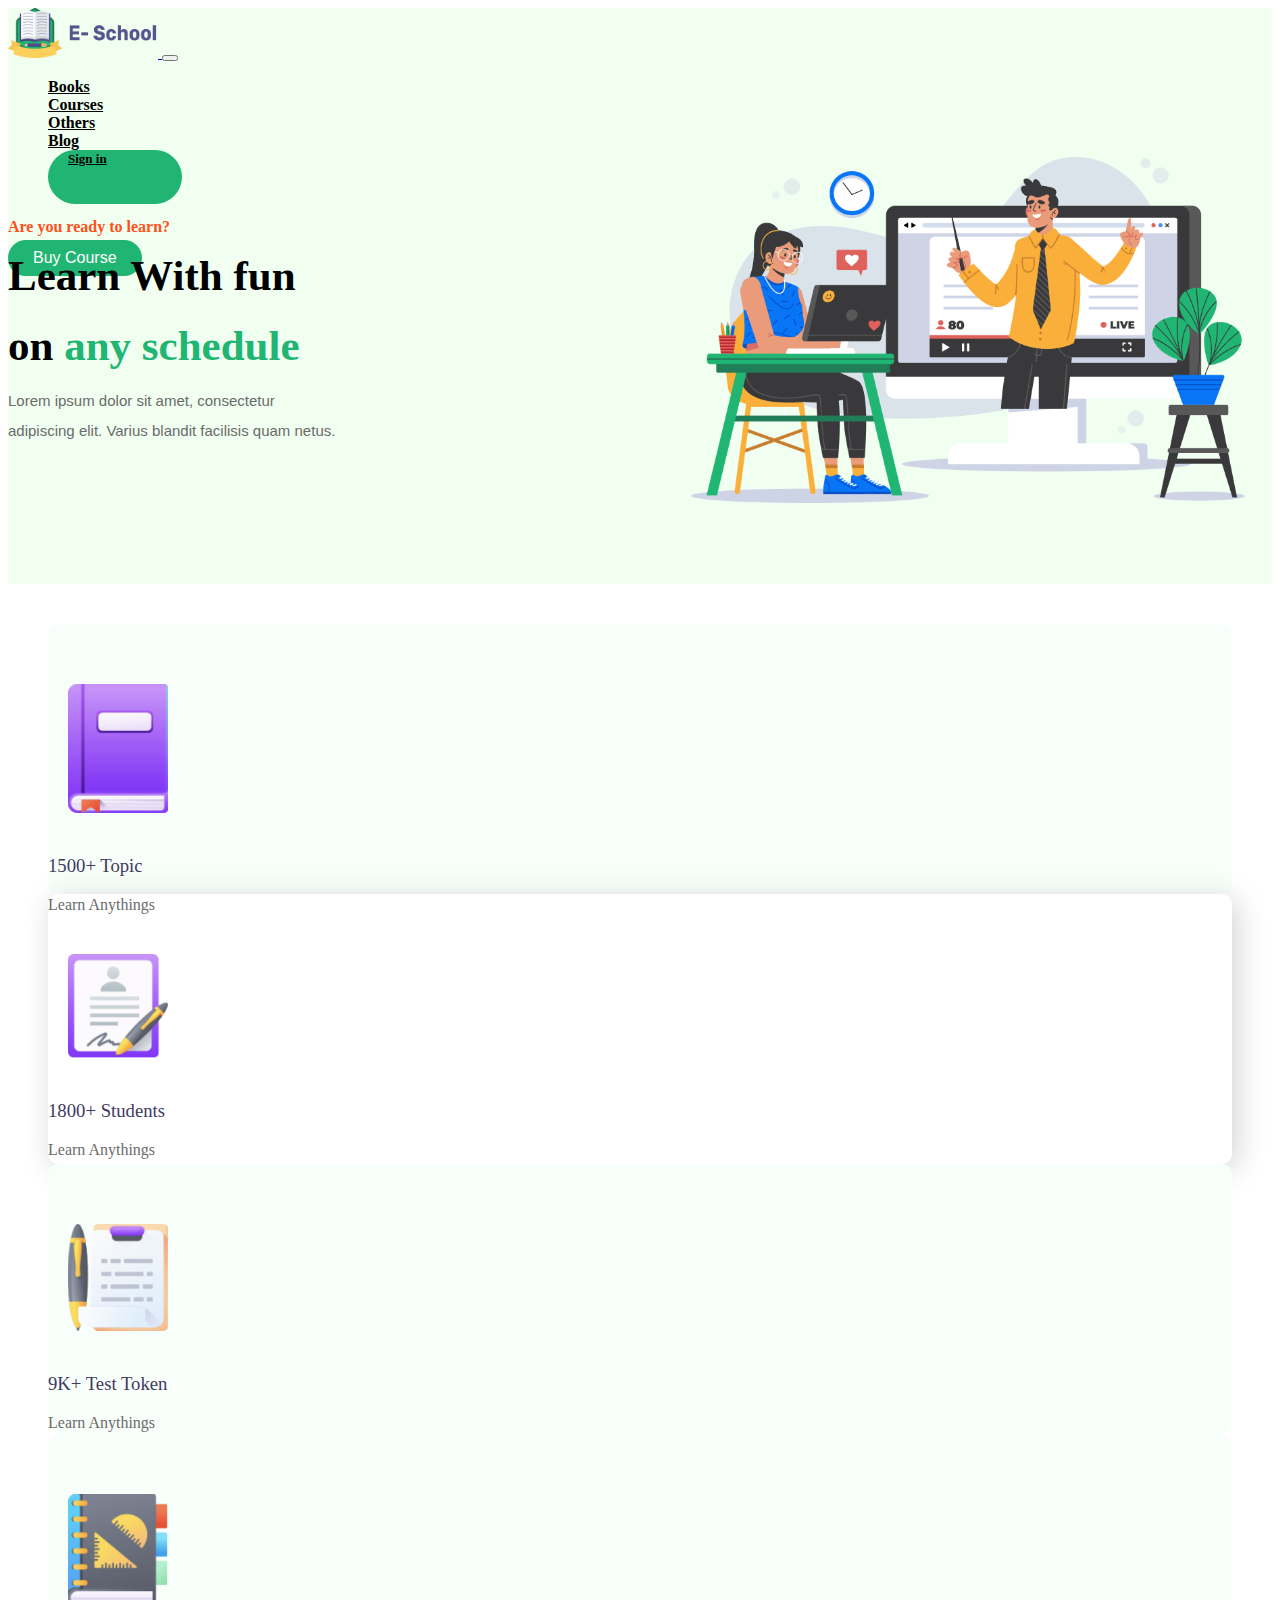
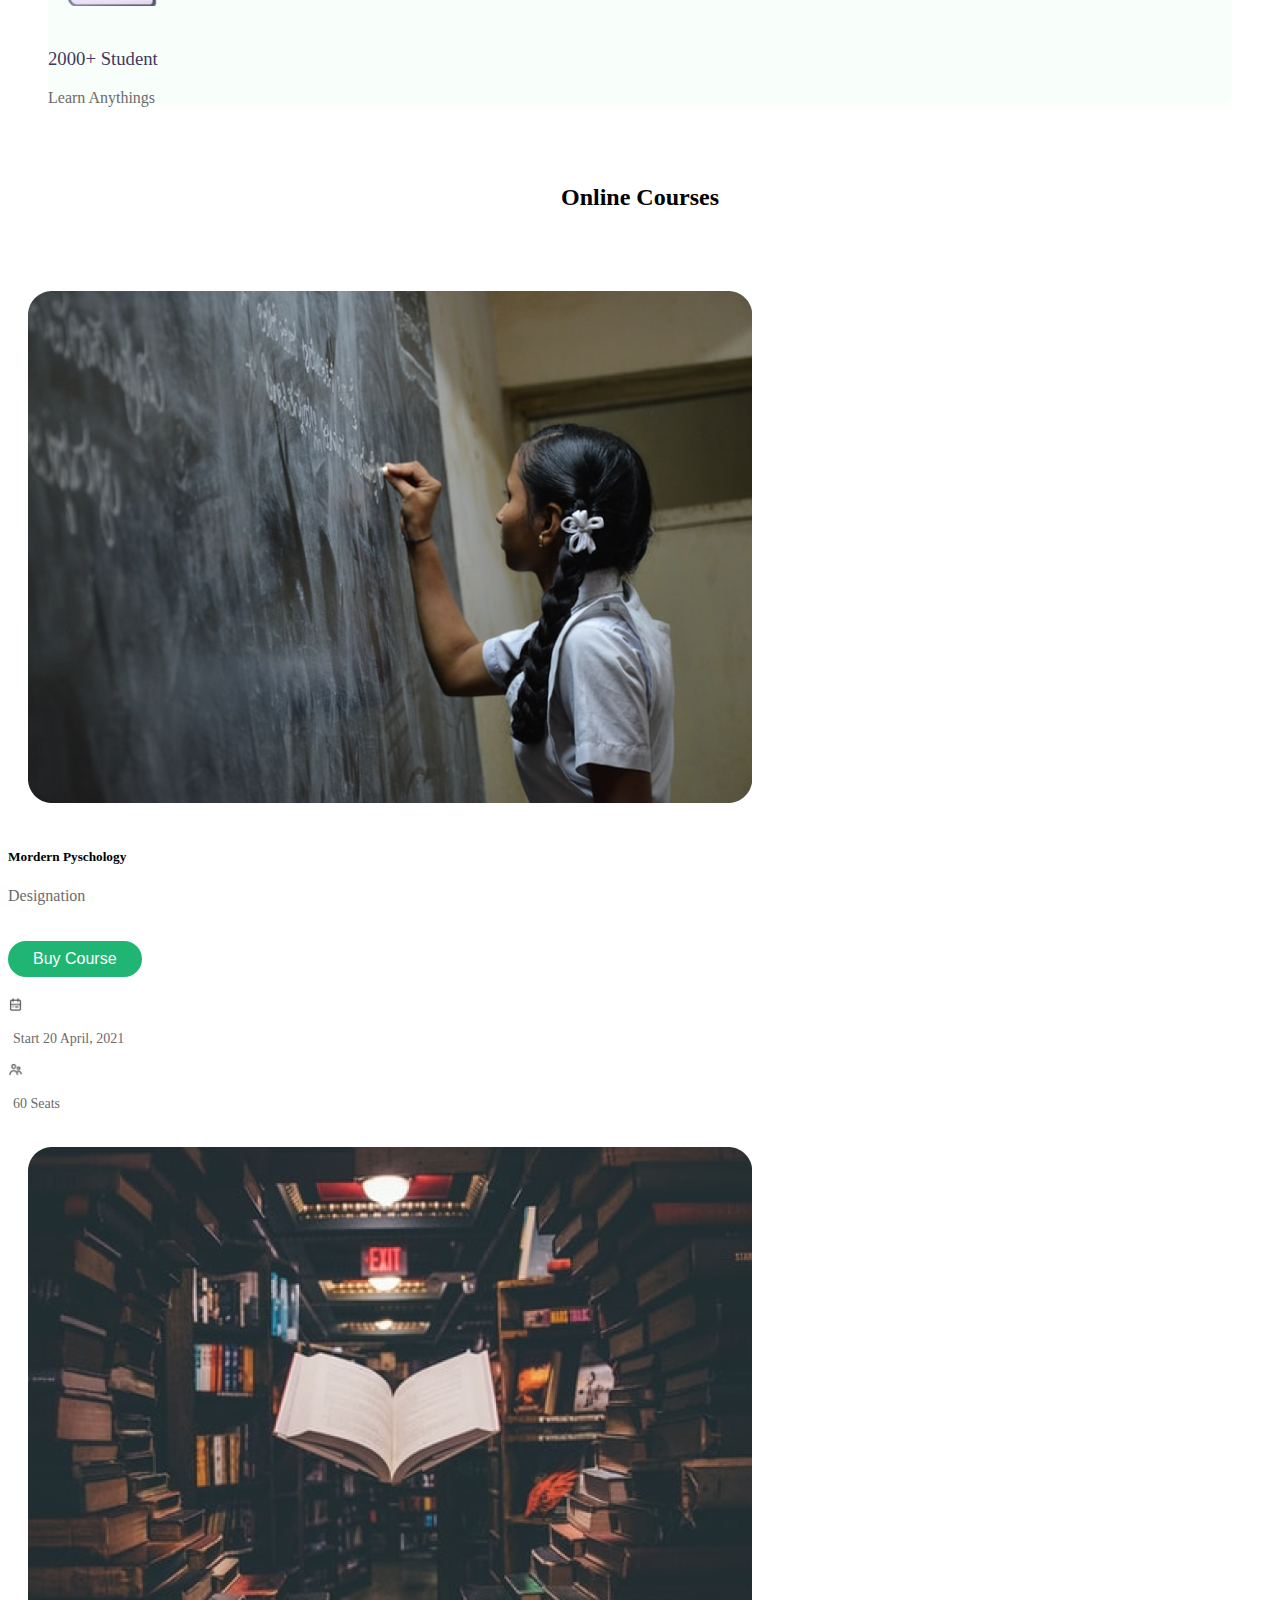
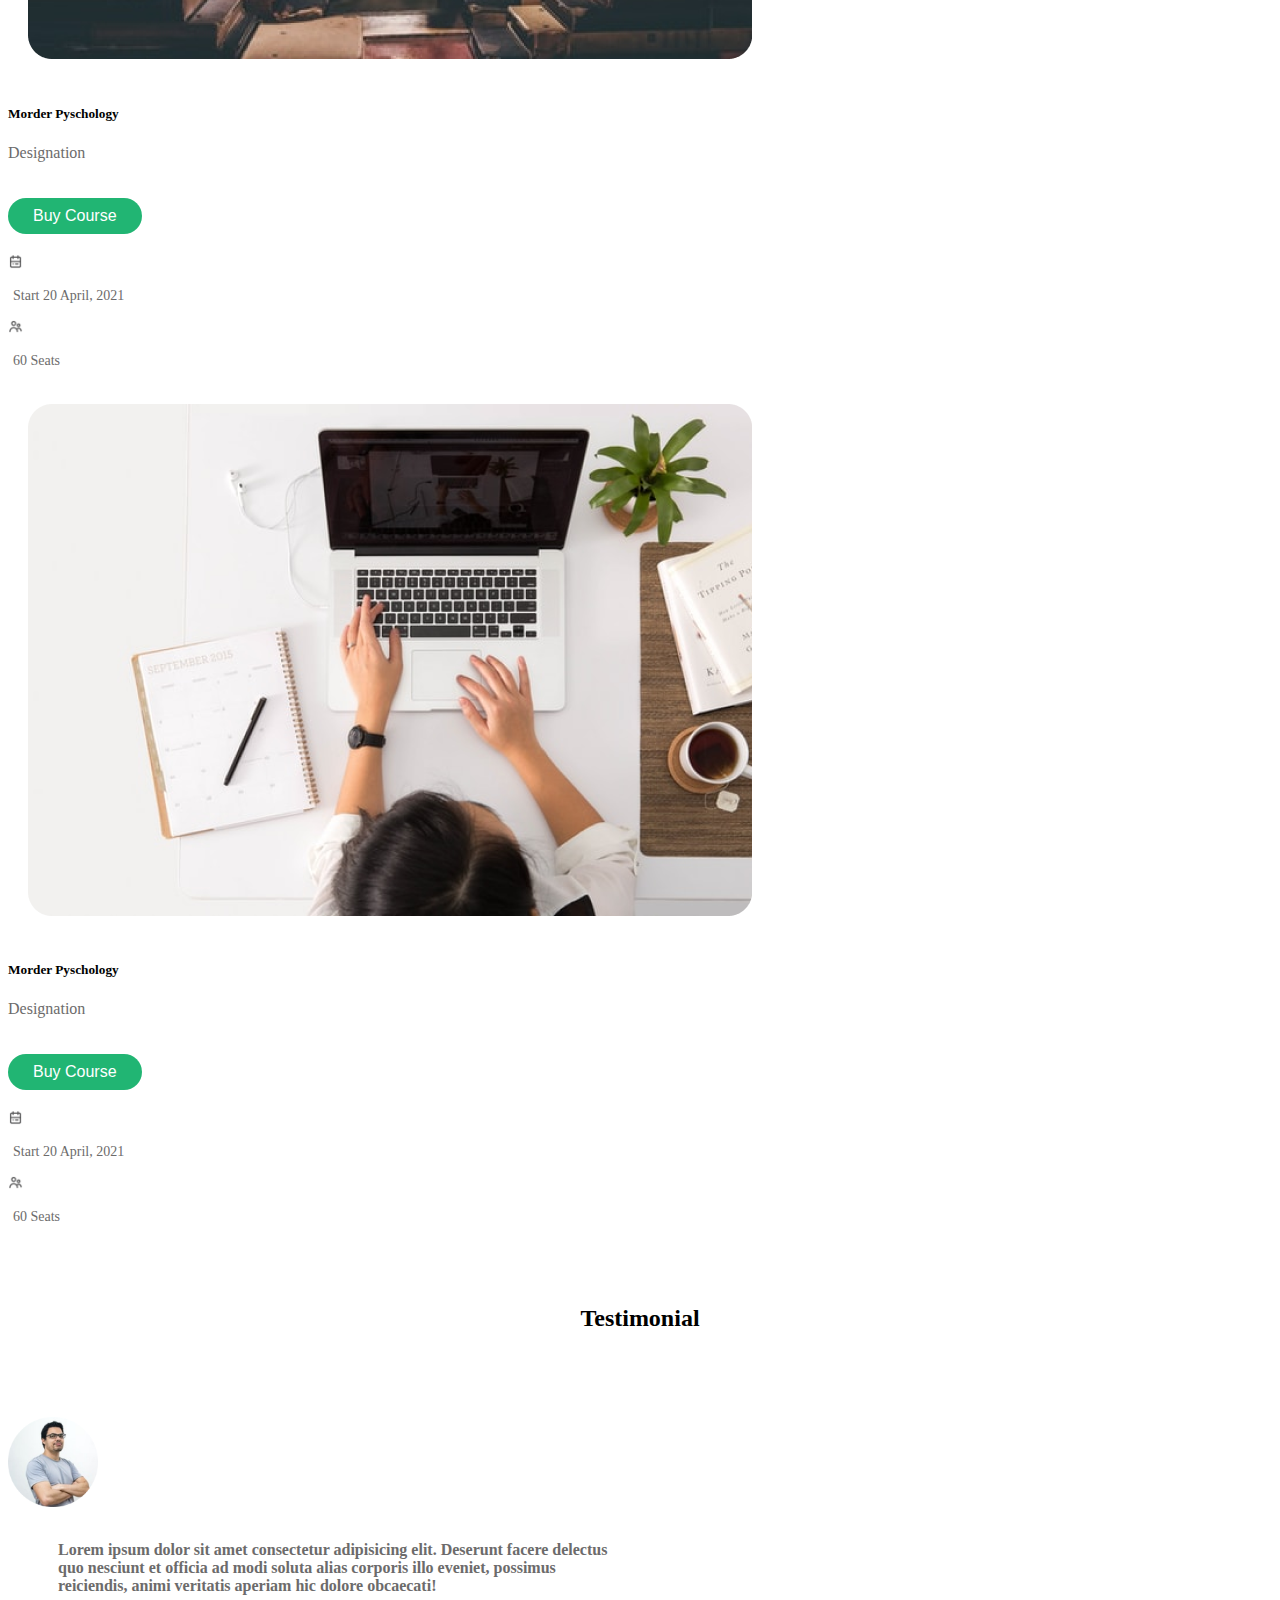
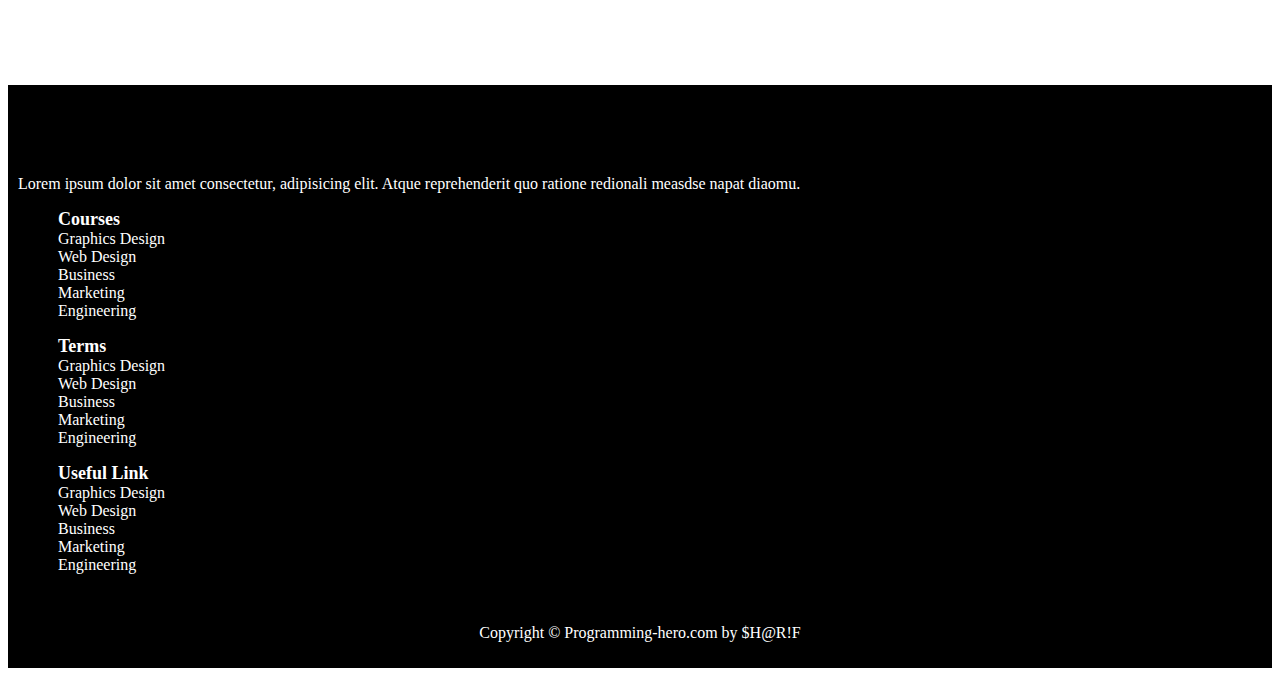
==== index.html @ e17041d0 "first commit" ====
<!DOCTYPE html>
<html lang="en">
<head>
    <meta charset="UTF-8">
    <meta name="viewport" content="width=device-width, initial-scale=1.0">
    <title>E-School</title>
    <link rel="stylesheet" href="style.css">
    <link rel="shortcut icon" href="images/ICON/Logo.png" type="image/x-icon">
    <link rel="stylesheet" href="https://stackpath.bootstrapcdn.com/bootstrap/4.5.0/css/bootstrap.min.css" integrity="sha384-9aIt2nRpC12Uk9gS9baDl411NQApFmC26EwAOH8WgZl5MYYxFfc+NcPb1dKGj7Sk" crossorigin="anonymous">
</head>
<body>
    <section class="section-one">
        <div class="container">
            <div class="top-background">
                <nav class="navbar navbar-expand-lg navbar-light bg-highlights">
                    <a class="navbar-brand" href="#">
                        <img src="images/ICON/Logo.png" width="150" height="50" >
                    </a>
                    <button class="navbar-toggler" type="button" data-toggle="collapse" data-target="#navbarNav" aria-controls="navbarNav" aria-expanded="false" aria-label="Toggle navigation">
                      <span class="navbar-toggler-icon"></span>
                    </button>
                    <div class="collapse navbar-collapse justify-content-end" id="navbarNav">
                      <ul class="navbar-nav">
                       <div class="row">
                        <li class="nav-item">
                            <a class="nav-link" href="#books">Books</a>
                          </li>
                          <li class="nav-item">
                            <a class="nav-link" href="#courses">Courses</a>
                          </li>
                          <li class="nav-item">
                            <a class="nav-link" href="#others">Others</a>
                          </li>
                          <li class="nav-item">
                            <a class="nav-link" href="#blog">Blog</a>
                          </li>
                          <li class="nav-item sign-color">
                            <a class="nav-link" href="#sign_in">Sign in</a>
                          </li>
                       </div>
                      </ul>
                    </div>
                  </nav>
                </div>
            
                <div class="container">
                <h6 class="red-line">Are you ready to learn?</h6>

                 <h1 class="large-font">Learn With fun <br>on <span class="color-change">any schedule</span> </h1>

                <p class="small-font">Lorem ipsum dolor sit amet, consectetur<br> adipiscing elit. Varius blandit facilisis quam netus.</p>
                <button class="buy-now-button">Buy Course</button>
                <img class="fluid" src="images/Photos/Illustration.png">
        </div>
      </section>
<div class="container side" id="books">
  <div class="row">
      <div class="col-md-3 col-sm-6">
          <div class="box text-center">
              <div class="image-box">
                  <img class="icon" src="images/ICON/book.png" alt="">
              </div>
              <div>
                  <h3>1500+ Topic</h3>
                  <p>Learn Anythings</p>
              </div>
          </div>
      </div>
      <div class="col-md-3 col-sm-6">
          <div class="text-center shadow-box">
              <div class="image-box">
                  <img class="icon" src="images/ICON/Student.png" alt="">
              </div>
              <div>
                  <h3>1800+ Students</h3>
                  <p>Learn Anythings</p>
              </div>
          </div>
      </div>
      <div class="col-md-3 col-sm-6">
          <div class="box text-center">
              <div class="image-box">
                  <img class="icon" src="images/ICON/Test.png" alt="">
              </div>
              <div>
                  <h3>9K+ Test Token</h3>
                  <p>Learn Anythings</p>
              </div>
          </div>
      </div>
      <div class="col-md-3 col-sm-6">
          <div class="box text-center">
              <div class="image-box">
                  <img class="icon" src="images/ICON/Students.png" alt="">
              </div>
              <div>
                  <h3>2000+ Student</h3>
                  <p>Learn Anythings</p>
              </div>
          </div>
      </div>
  </div>
</div>
  
<div class="container margin-size courses">
  <h2 class="online">Online Courses</h2>
  <div class="card-deck">
      <div class="card">
        <img src="images/Photos/Morder pyschology.png" class="card-img-top" alt="...">
        <div class="card-body">
          <h5 class="card-title">Mordern Pyschology</h5>
          <p class="card-text">Designation</p>
          <button class="buy-now-button">Buy Course</button>
          <div class="block d-flex align-items-center">
              <img class="icons-course" src="images/ICON/calendar.png" alt="">
              <p class="start-p">Start 20  April, 2021</p>
              <img class="icons-course course" src="images/ICON/people.png" alt="">
              <p class="start-p">60 Seats</p>
          </div>
        </div>
      </div>
      <div class="card">
        <img src="images/Photos/Morder psyc.png" class="card-img-top" alt="...">
        <div class="card-body">
          <h5 class="card-title">Morder Pyschology</h5>
          <p class="card-text">Designation</p>
          <button class="buy-now-button">Buy Course</button>
          <div class="block d-flex align-items-center">
              <img class="icons-course" src="images/ICON/calendar.png" alt="">
              <p class="start-p">Start 20  April, 2021</p>
              <img class="icons-course course" src="images/ICON/people.png" alt="">
              <p class="start-p">60 Seats</p>
          </div>
        </div>
      </div>
      <div class="card">
        <img src="images/Photos/Morder pychons.png" class="card-img-top" alt="...">
        <div class="card-body">
          <h5 class="card-title">Morder Pyschology</h5>
          <p class="card-text">Designation</p>
          <button class="buy-now-button">Buy Course</button>
          <div class="block d-flex align-items-center">
              <img class="icons-course" src="images/ICON/calendar.png" alt="">
              <p class="start-p align-items-center">Start 20  April, 2021</p>
              <img class="icons-course course" src="images/ICON/people.png" alt="">
              <p class="start-p ">60 Seats</p>
          </div>
        </div>
      </div>
    </div>
</div>

<div class="container margin-size" id="testimonial">
  <h2 class="online">Testimonial</h2>
  <div class="row">
      <div class="col-md-12 col-sm-12 col-12 d-flex align-items-center testimonial justify-content-center">
          <img class="test-img" src="images/Photos/Man.png" alt="">
          <p class="lorem">Lorem ipsum dolor sit amet consectetur adipisicing elit. Deserunt facere delectus quo nesciunt et officia ad modi soluta alias corporis illo eveniet, possimus reiciendis, animi veritatis aperiam hic dolore obcaecati!</p>
      </div>
  </div>
</div>
<footer class="last-part">
  <div class="container margin-size">
      <div class="row">
          <div class="col-md-6 col-sm-6 col-6 d">
              <p class="d-flex justify-content-start lorem-two">Lorem ipsum dolor sit amet consectetur, adipisicing elit. Atque reprehenderit quo ratione redionali measdse napat diaomu.</p>
          </div>
          <div class="col-md-2 col-sm-6 col-6 last-section">
              <ul>
                  <li class="last-col">Courses</li>
                  <li>Graphics Design</li>
                  <li>Web Design</li>
                  <li>Business</li>
                  <li>Marketing</li>
                  <li>Engineering</li>
              </ul>
          </div>
          <div class="col-md-2 col-sm-6 col-6 last-section">
              <ul>
                  <li class="last-col">Terms</li>
                  <li>Graphics Design</li>
                  <li>Web Design</li>
                  <li>Business</li>
                  <li>Marketing</li>
                  <li>Engineering</li>
              </ul>
          </div>
          <div class="col-md-2 col-sm-6 col-6 last-section">
              <ul>
                  <li class="last-col">Useful Link</li>
                  <li>Graphics Design</li>
                  <li>Web Design</li>
                  <li>Business</li>
                  <li>Marketing</li>
                  <li>Engineering</li>
              </ul>
          </div>
      </div>
      <p style="text-align: center; margin-top: 50px; color: white;">Copyright © Programming-hero.com by $H@R!F</p>
  </div>
</footer>
  
    
    <script src="https://code.jquery.com/jquery-3.5.1.slim.min.js" integrity="sha384-DfXdz2htPH0lsSSs5nCTpuj/zy4C+OGpamoFVy38MVBnE+IbbVYUew+OrCXaRkfj" crossorigin="anonymous"></script>
    <script src="https://cdn.jsdelivr.net/npm/popper.js@1.16.0/dist/umd/popper.min.js" integrity="sha384-Q6E9RHvbIyZFJoft+2mJbHaEWldlvI9IOYy5n3zV9zzTtmI3UksdQRVvoxMfooAo" crossorigin="anonymous"></script>
    <script src="https://stackpath.bootstrapcdn.com/bootstrap/4.5.0/js/bootstrap.min.js" integrity="sha384-OgVRvuATP1z7JjHLkuOU7Xw704+h835Lr+6QL9UvYjZE3Ipu6Tp75j7Bh/kR0JKI" crossorigin="anonymous"></script>

</body>
</html>
---- style.css ----
.navbar .nav-item a{
    color: black;
    font-weight: bolder;
}
.sign-color{
    padding: 1px 10px 10px 20px;
    display: flex;
    font-size: 13px;
    color: white;
    background-color: #21B573;
    border-radius: 33px;
    width: 104px;
    height: 43px;
    
}
.red-line{
    position: absolute;
width: 188px;
height: 24px;
top: 178px;
font-size: 16px;
line-height: 24px;
color: #FD511A;
}

.section-one{
    width: 100%px;
    height: 576px;
    background: #F0FFF0;
}
.large-font{
    position: absolute;
    top: 212px;
    font-family: Poppins;
    font-weight: bold;
    font-size: 43px;
    line-height: 70px;
    color: #000000;
}
.color-change{
    color: #21B573 ;
}
.small-font{
    position: absolute;
    top: 371px;
    font-family: -apple-system, BlinkMacSystemFont, 'Segoe UI', Roboto, Oxygen, Ubuntu, Cantarell, 'Open Sans', 'Helvetica Neue', sans-serif;
    font-size: 15px;
    font-weight: normal;
    line-height: 30px;
    color: #6C6B6B;
}
.fluid{
    position: absolute;
    width: 554px;
    height: 346px;
    left: 691px;
    top: 157px;
}
.buy-now-button{
    text-decoration: none;
    color: white;
    border: none;
    padding: 9px 25px;
    margin: 20px 0;
    background: #21B573;
    border-radius: 33px;
    font-size: 16px;
}
.side{
    margin: 40px;
}
p{
    color:#6C6B6B;
}
.icon{
    width: 100px;
    padding: 10px;
    margin: 50px 10px 10px 10px;
}
.card:hover{
    border:270px;
    box-shadow: 5px 5px 30px lightgrey;
    background-color: white;
}
    
.shadow-box{
    height: 270px;
    background-color: white;
    box-shadow : 5px 5px 30px lightgrey;
    border-radius: 10px;
}
h3{
    color: #413960;
    font-weight: 500;
}
.box{
    background-color: #F8FFFB;
    height: 270px;
    border-radius: 10px;
}
.margin-size{
    margin-top: 80px;
}
.online{
    text-align: center;
    font-weight: 700;
    margin-bottom: 60px;
}
.card-img-top{
    padding: 20px;
}
.icons-course{
    width: 15px;
}
.start-p{
    margin: 15px 45px 15px 5px;
    font-size: 14px;
}

.lorem{
    width: 550px;
    margin-left: 50px;
    font-weight: 600;
    margin-top: 30px;
}
.test-img{
    height: 90px;
    width: 90px;
    margin-top: 25px;
}
.last-part{
    background-color: black;
    list-style: none;
    color: white;
    padding: 10px;
    margin-top: 90px;
}
ul{
    list-style-type: none;
}
.last-col{
    font-size: 18px;
    font-weight: 700;
}
.lorem-two{
     background-color: black;
    list-style: none;
    color: white;
}
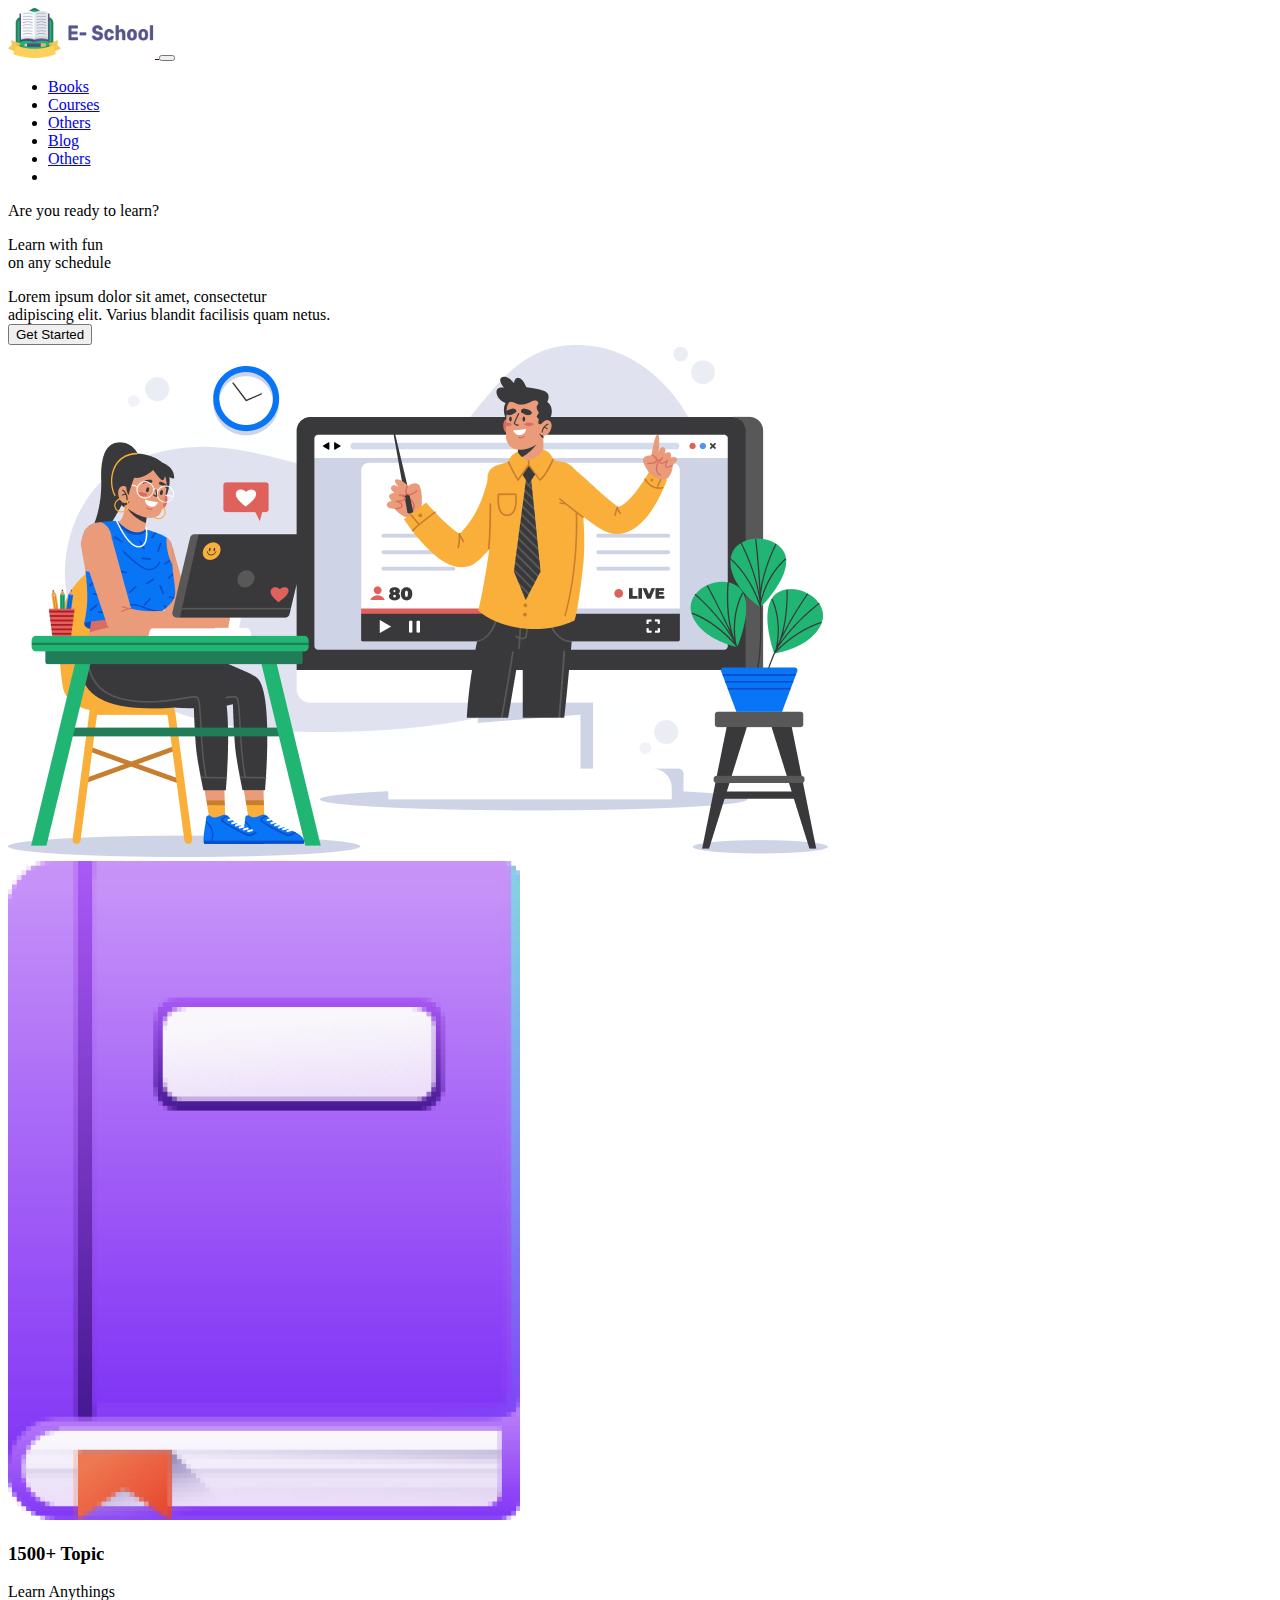
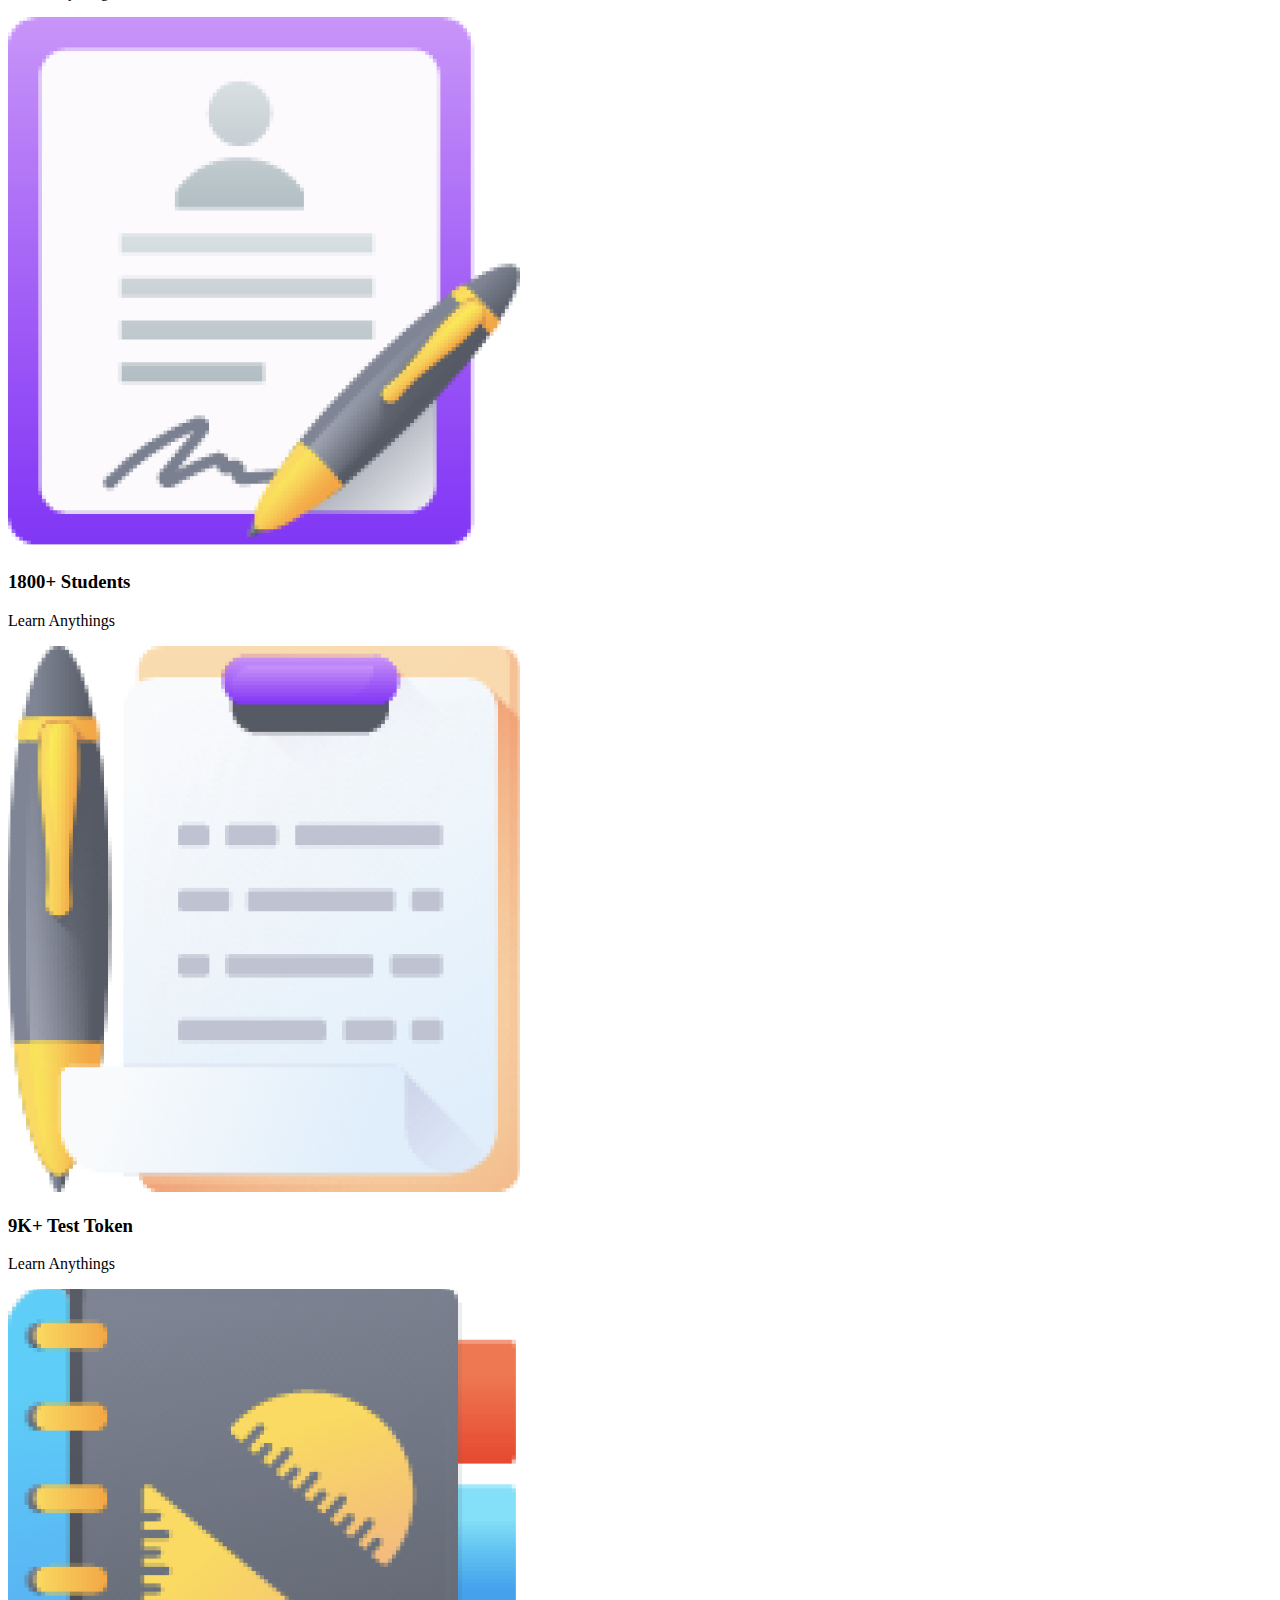
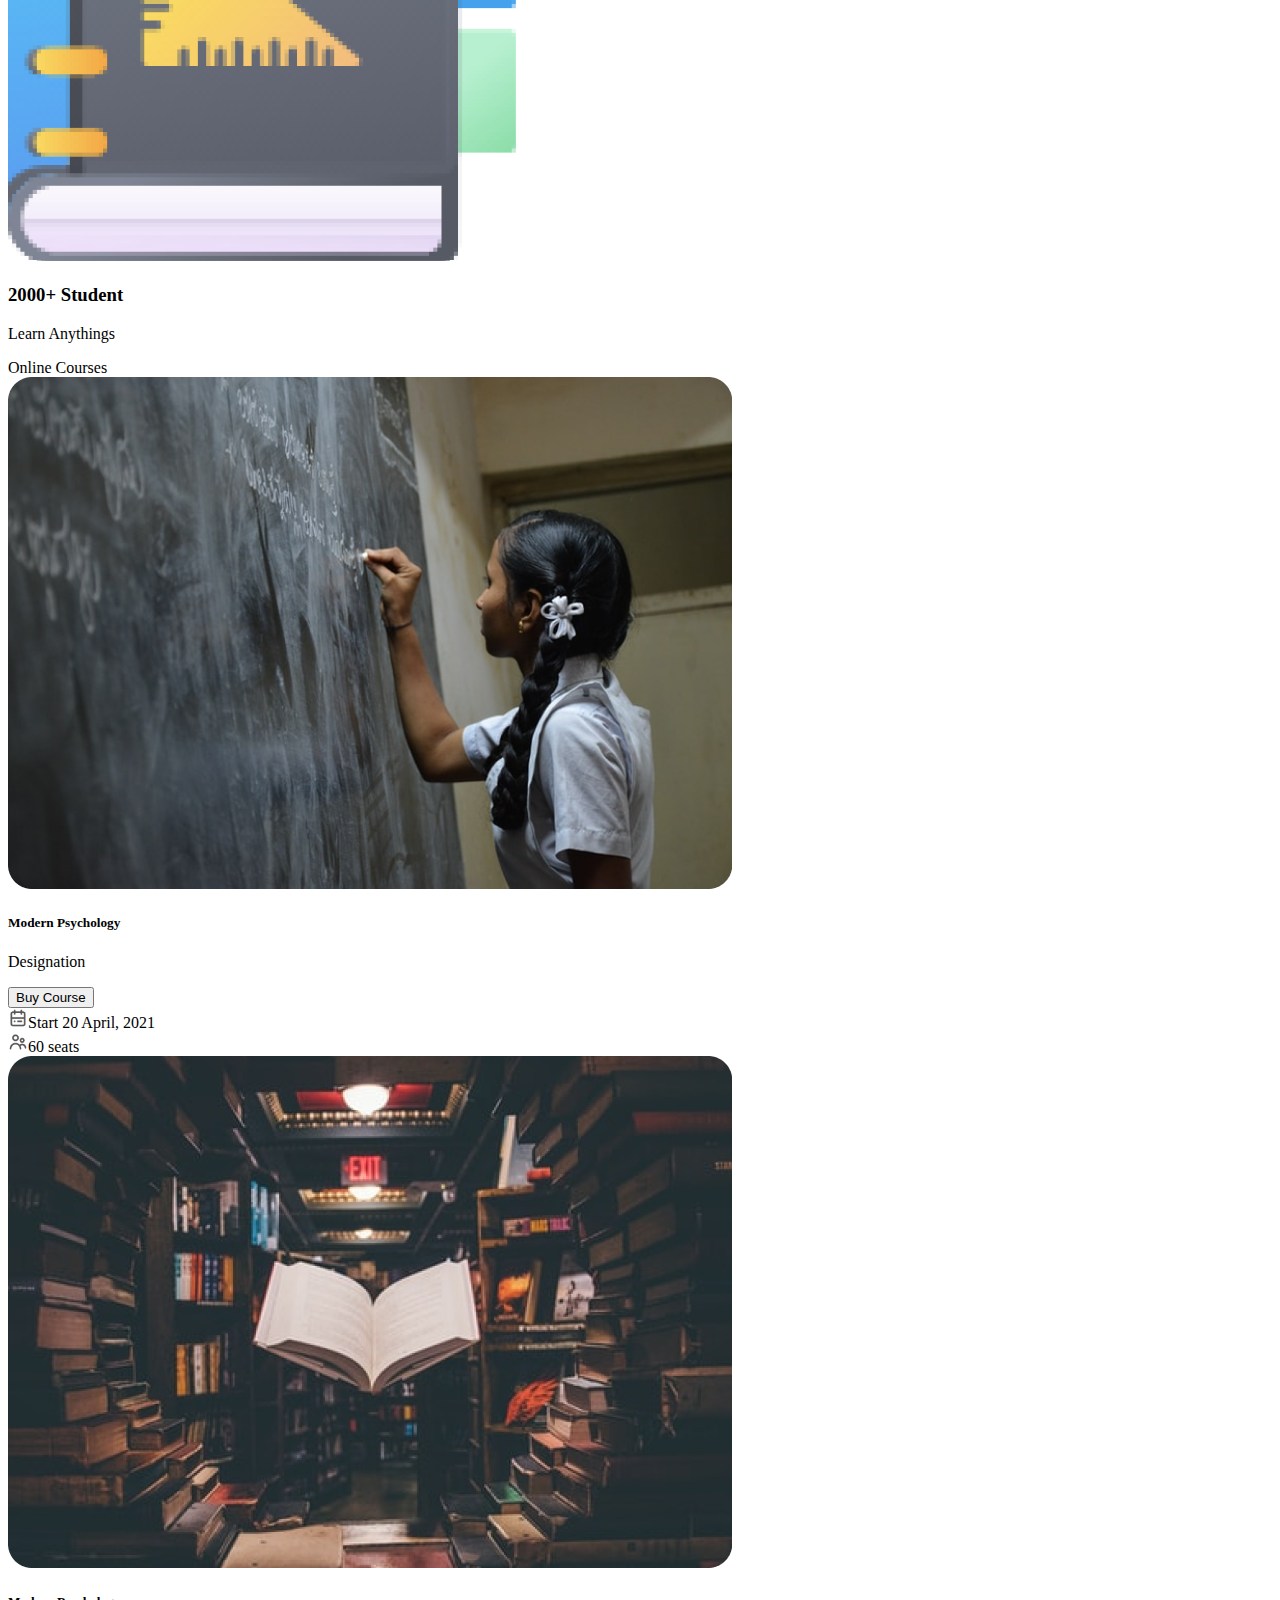
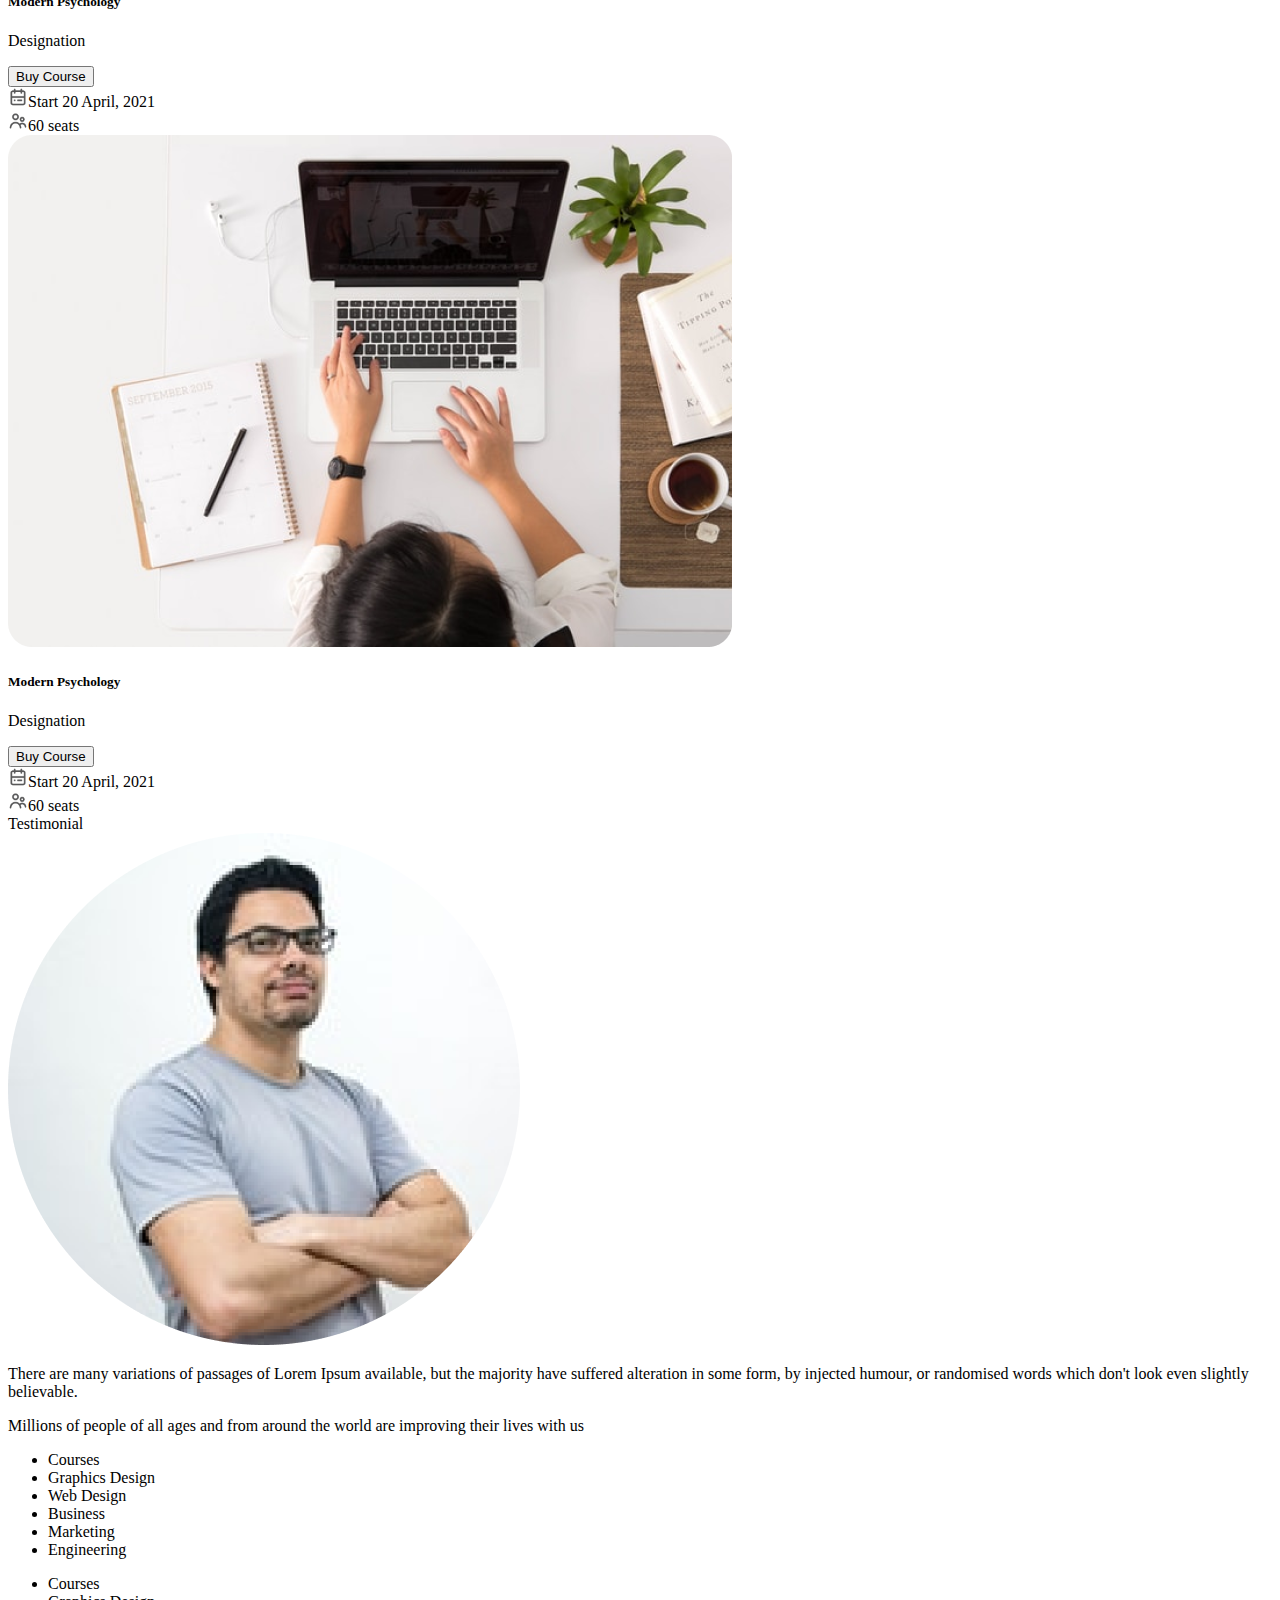
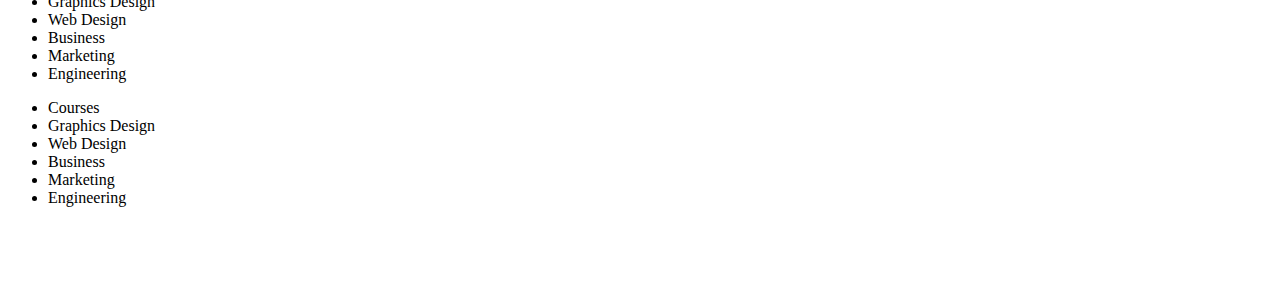
==== commit 674f8f6d: "Merge pull request #1 from mdsharif34/master" ====
--- a/index.html
+++ b/index.html
@@ -3,204 +3,248 @@
 <head>
     <meta charset="UTF-8">
     <meta name="viewport" content="width=device-width, initial-scale=1.0">
-    <title>E-School</title>
-    <link rel="stylesheet" href="style.css">
+    <title>E-Commerce</title>
+    <link rel="stylesheet" href="styles.css">
     <link rel="shortcut icon" href="images/ICON/Logo.png" type="image/x-icon">
     <link rel="stylesheet" href="https://stackpath.bootstrapcdn.com/bootstrap/4.5.0/css/bootstrap.min.css" integrity="sha384-9aIt2nRpC12Uk9gS9baDl411NQApFmC26EwAOH8WgZl5MYYxFfc+NcPb1dKGj7Sk" crossorigin="anonymous">
 </head>
 <body>
-    <section class="section-one">
+  <div class="bg-color">
+    <div class="container">
+        <nav class="navbar navbar-expand-lg navbar-light bg-highlights rounded">
+            <a class="navbar-brand" href="#">
+                <img src="images/ICON/Logo.png" height="50" width="147" alt="">
+            </a>
+            <button class="navbar-toggler" type="button" data-toggle="collapse" data-target="#navbarNav" aria-controls="navbarNav" aria-expanded="false" aria-label="Toggle navigation">
+              <span class="navbar-toggler-icon"></span>
+            </button>
+            <div class="collapse navbar-collapse" id="navbarNav">
+              <ul class="navbar-nav ml-auto">
+                <li class="nav-item active">
+                  <a class="nav-link" href="#books">Books </a>
+                </li>
+                <li class="nav-item active">
+                  <a class="nav-link" href="#courses">Courses</a>
+                </li>
+                <li class="nav-item active">
+                  <a class="nav-link" href="#others">Others</a>
+                </li>
+                <li class="nav-item active">
+                    <a class="nav-link" href="#blog">Blog</a>
+                  </li>
+                <li class="nav-item active">
+                  <a class="nav-link" href="#others">Others</a>
+                </li>
+               <div class="buy-now-button">
+                <li class="nav-item active">
+                    <a style="color: white" class="nav-link" href="#sign-in">Sign in</a>
+                  </li>
+               </div>
+                </div>
+              </ul>
+            </div>
+          </nav>
         <div class="container">
-            <div class="top-background">
-                <nav class="navbar navbar-expand-lg navbar-light bg-highlights">
-                    <a class="navbar-brand" href="#">
-                        <img src="images/ICON/Logo.png" width="150" height="50" >
-                    </a>
-                    <button class="navbar-toggler" type="button" data-toggle="collapse" data-target="#navbarNav" aria-controls="navbarNav" aria-expanded="false" aria-label="Toggle navigation">
-                      <span class="navbar-toggler-icon"></span>
-                    </button>
-                    <div class="collapse navbar-collapse justify-content-end" id="navbarNav">
-                      <ul class="navbar-nav">
-                       <div class="row">
-                        <li class="nav-item">
-                            <a class="nav-link" href="#books">Books</a>
-                          </li>
-                          <li class="nav-item">
-                            <a class="nav-link" href="#courses">Courses</a>
-                          </li>
-                          <li class="nav-item">
-                            <a class="nav-link" href="#others">Others</a>
-                          </li>
-                          <li class="nav-item">
-                            <a class="nav-link" href="#blog">Blog</a>
-                          </li>
-                          <li class="nav-item sign-color">
-                            <a class="nav-link" href="#sign_in">Sign in</a>
-                          </li>
-                       </div>
-                      </ul>
-                    </div>
-                  </nav>
-                </div>
-            
+            <div class="row">
+                <div class="col-lg-6 col-md-12">
+                    <div class="font-red">
+                        Are you ready to learn?
+                    </div>
+                    <div class="learn-font">
+                        <p class="">Learn with fun <br>on <span class="any-font">any schedule</span></p>
+                    </div>
+                    <div class="small-font">
+                        Lorem ipsum dolor sit amet, consectetur <br>adipiscing elit. Varius blandit facilisis quam netus.
+                    </div>
+                    <button class="buy-now-button">Get Started</button>
+                </div>
+                <div class="col-lg-6 col-md-12">
+                    <div class="first-photo">
+                        <img src="images/Photos/Illustration.png" alt="">
+                    </div>
+                </div>
+            </div>
+        </div>
+    </div>
+  </div>  
+  <section class="second-part">
+      <div class="container">
+          <div class="row">
+              <div class="col-lg-3 col-md-6 col-sm-6">
+                  <div class="simple-box text-center">
+                      <div class="box">
+                          <img class="box-img" src="images/ICON/book.png" alt="">
+                      </div>
+                      <div class="text-margin">
+                          <h3 class="">1500+ Topic</h3>
+                          <p class="">Learn Anythings</p>
+                      </div>
+                  </div>
+              </div>
+              <div class="col-lg-3 col-md-6 col-sm-6">
+                <div class="simple-box-white text-center">
+                    <div class="box">
+                        <img  class="box-img" src="images/ICON/Student.png" alt="">
+                    </div>
+                    <div class="text-margin">
+                        <h3 class="">1800+ Students</h3>
+                        <p class="">Learn Anythings</p>
+                    </div>
+                </div>
+              </div>
+                <div class="col-lg-3 col-md-6 col-sm-6">
+                    <div class="simple-box text-center">
+                        <div class="box">
+                            <img class="box-img" src="images/ICON/Test.png" alt="">
+                        </div>
+                        <div class="text-margin">
+                            <h3 class="">9K+ Test Token</h3>
+                            <p class="">Learn Anythings</p>
+                        </div>
+                    </div>
+                </div>
+                <div class="col-lg-3 col-md-6 col-sm-6">
+                    <div class="simple-box text-center">
+                        <div class="box">
+                            <img class="box-img" src="images/ICON/Students.png" alt="">
+                        </div>
+                        <div class="text-margin">
+                            <h3 class="">2000+ Student</h3>
+                            <p class="">Learn Anythings</p>
+                        </div>
+                    </div>
+                </div>
+            </div>
+          </div>
+      </div>
+  </section>
+  <section class="third-part">
+      <div class="middle-font">Online Courses</div>
+      <div class="container">
+        <div class="card-deck">
+          <div class="card-hover col mb-4">
+            <div style="border-radius: 15px;" class="card">
+              <img  src="images/Photos/Morder pyschology.png" class="card-img-top" alt="...">
+              <div class="card-body">
+                <h5 class="card-title">Modern Psychology</h5>
+                <p class="card-text">Designation</p>
+              </div>
+              <div class="container">
+                <button class="buy-now-button"> Buy Course</button>
+              </div>
+              <div class="foont-size d-flex justify-content-between">
+                <div class="">
+                  <img src="images/ICON/calendar.png" height="20" width="20" alt="">Start 20  April, 2021
+                </div>
+                <div class="">
+                  <img src="images/ICON/people.png" height="20" width="20" alt="">60 seats
+                </div>
+              </div>
+            </div>
+          </div>
+           <div class="card-hover col mb-4">
+            <div style="border-radius: 15px;" class="card">
+              <img src="images/Photos/Morder psyc.png" class="card-img-top" alt="...">
+              <div class="card-body">
+                <h5 class="card-title">Modern Psychology</h5>
+                <p class="card-text">Designation</p>
+              </div>
+              <div class="container">
+                <button class="buy-now-button"> Buy Course</button>
+              </div>
+              <div class="foont-size d-flex justify-content-between">
+                <div class="">
+                  <img src="images/ICON/calendar.png" height="20" width="20" alt="">Start 20  April, 2021
+                </div>
+                <div class="">
+                  <img src="images/ICON/people.png" height="20" width="20" alt="">60 seats
+                </div>
+              </div>
+            </div>
+           </div>
+            <div class="col mb-4">
+              <div style="border-radius: 15px;" class="card-hover card">
+                <img src="images/Photos/Morder pychons.png" class="card-img-top" alt="...">
+                <div class="card-body">
+                  <h5 class="card-title">Modern Psychology</h5>
+                  <p class="card-text">Designation</p>
+                </div>
                 <div class="container">
-                <h6 class="red-line">Are you ready to learn?</h6>
-
-                 <h1 class="large-font">Learn With fun <br>on <span class="color-change">any schedule</span> </h1>
-
-                <p class="small-font">Lorem ipsum dolor sit amet, consectetur<br> adipiscing elit. Varius blandit facilisis quam netus.</p>
-                <button class="buy-now-button">Buy Course</button>
-                <img class="fluid" src="images/Photos/Illustration.png">
-        </div>
-      </section>
-<div class="container side" id="books">
-  <div class="row">
-      <div class="col-md-3 col-sm-6">
-          <div class="box text-center">
-              <div class="image-box">
-                  <img class="icon" src="images/ICON/book.png" alt="">
-              </div>
-              <div>
-                  <h3>1500+ Topic</h3>
-                  <p>Learn Anythings</p>
-              </div>
+                  <button class="buy-now-button"> Buy Course</button>
+                </div>
+                <div class="foont-size d-flex justify-content-between">
+                  <div class="">
+                    <img src="images/ICON/calendar.png" height="20" width="20" alt="">Start 20  April, 2021
+                  </div>
+                  <div class="">
+                    <img src="images/ICON/people.png" height="20" width="20" alt="">60 seats
+                  </div>
+                </div>
+              </div>
+            </div>
           </div>
       </div>
-      <div class="col-md-3 col-sm-6">
-          <div class="text-center shadow-box">
-              <div class="image-box">
-                  <img class="icon" src="images/ICON/Student.png" alt="">
-              </div>
-              <div>
-                  <h3>1800+ Students</h3>
-                  <p>Learn Anythings</p>
-              </div>
-          </div>
-      </div>
-      <div class="col-md-3 col-sm-6">
-          <div class="box text-center">
-              <div class="image-box">
-                  <img class="icon" src="images/ICON/Test.png" alt="">
-              </div>
-              <div>
-                  <h3>9K+ Test Token</h3>
-                  <p>Learn Anythings</p>
-              </div>
-          </div>
-      </div>
-      <div class="col-md-3 col-sm-6">
-          <div class="box text-center">
-              <div class="image-box">
-                  <img class="icon" src="images/ICON/Students.png" alt="">
-              </div>
-              <div>
-                  <h3>2000+ Student</h3>
-                  <p>Learn Anythings</p>
-              </div>
-          </div>
+  </section>
+  <section class="container fourth-part">
+    <div class="middle-font">Testimonial</div>
+    <div class="marzin">
+      <div class="col-md-12 col-sm-12 col-12 d-flex justify-content-center">
+          <img class="man-photo" src="images/Photos/Man.png" alt="">
+          <p class="lorem"> <p class="lorem"> There are many variations of passages of Lorem Ipsum available, but the majority have suffered alteration in some form, by injected humour, 
+           or randomised words which don't look even slightly believable.</p>
       </div>
   </div>
-</div>
-  
-<div class="container margin-size courses">
-  <h2 class="online">Online Courses</h2>
-  <div class="card-deck">
-      <div class="card">
-        <img src="images/Photos/Morder pyschology.png" class="card-img-top" alt="...">
-        <div class="card-body">
-          <h5 class="card-title">Mordern Pyschology</h5>
-          <p class="card-text">Designation</p>
-          <button class="buy-now-button">Buy Course</button>
-          <div class="block d-flex align-items-center">
-              <img class="icons-course" src="images/ICON/calendar.png" alt="">
-              <p class="start-p">Start 20  April, 2021</p>
-              <img class="icons-course course" src="images/ICON/people.png" alt="">
-              <p class="start-p">60 Seats</p>
-          </div>
-        </div>
-      </div>
-      <div class="card">
-        <img src="images/Photos/Morder psyc.png" class="card-img-top" alt="...">
-        <div class="card-body">
-          <h5 class="card-title">Morder Pyschology</h5>
-          <p class="card-text">Designation</p>
-          <button class="buy-now-button">Buy Course</button>
-          <div class="block d-flex align-items-center">
-              <img class="icons-course" src="images/ICON/calendar.png" alt="">
-              <p class="start-p">Start 20  April, 2021</p>
-              <img class="icons-course course" src="images/ICON/people.png" alt="">
-              <p class="start-p">60 Seats</p>
-          </div>
-        </div>
-      </div>
-      <div class="card">
-        <img src="images/Photos/Morder pychons.png" class="card-img-top" alt="...">
-        <div class="card-body">
-          <h5 class="card-title">Morder Pyschology</h5>
-          <p class="card-text">Designation</p>
-          <button class="buy-now-button">Buy Course</button>
-          <div class="block d-flex align-items-center">
-              <img class="icons-course" src="images/ICON/calendar.png" alt="">
-              <p class="start-p align-items-center">Start 20  April, 2021</p>
-              <img class="icons-course course" src="images/ICON/people.png" alt="">
-              <p class="start-p ">60 Seats</p>
-          </div>
+</section>
+<section class="last-part">
+    <div class="container d-flex justify-content-around">
+      <div class="row">
+        <div class="col-lg-4 col-md-4 col-sm-6">
+          <p class="last-font">
+            Millions of people of all ages and from around
+            the world are improving their lives with us
+          </p>
+        </div>
+        <div class="col-lg-8 col-md-8 col-sm-6">
+          <div class="row">
+            <div class="last-font col-lg-4 col-md-4">
+              <ul>
+                <li class="last-col">Courses</li>
+                <li>Graphics Design</li>
+                <li>Web Design</li>
+                <li>Business</li>
+                <li>Marketing</li>
+                <li>Engineering</li>
+              </ul>
+            </div>
+           <div class="last-font col-lg-4 col-md-4">
+           <ul>
+            <li class="last-col">Courses</li>
+            <li>Graphics Design</li>
+            <li>Web Design</li>
+            <li>Business</li>
+            <li>Marketing</li>
+            <li>Engineering</li>
+           </ul>
+           </div>
+           <div class="last-font col-lg-4 col-md-4">
+           <ul>
+            <li class="last-col">Courses</li>
+            <li>Graphics Design</li>
+            <li>Web Design</li>
+            <li>Business</li>
+            <li>Marketing</li>
+            <li>Engineering</li>
+           </ul>
+           </div>
+          </div> 
         </div>
       </div>
     </div>
-</div>
-
-<div class="container margin-size" id="testimonial">
-  <h2 class="online">Testimonial</h2>
-  <div class="row">
-      <div class="col-md-12 col-sm-12 col-12 d-flex align-items-center testimonial justify-content-center">
-          <img class="test-img" src="images/Photos/Man.png" alt="">
-          <p class="lorem">Lorem ipsum dolor sit amet consectetur adipisicing elit. Deserunt facere delectus quo nesciunt et officia ad modi soluta alias corporis illo eveniet, possimus reiciendis, animi veritatis aperiam hic dolore obcaecati!</p>
-      </div>
-  </div>
-</div>
-<footer class="last-part">
-  <div class="container margin-size">
-      <div class="row">
-          <div class="col-md-6 col-sm-6 col-6 d">
-              <p class="d-flex justify-content-start lorem-two">Lorem ipsum dolor sit amet consectetur, adipisicing elit. Atque reprehenderit quo ratione redionali measdse napat diaomu.</p>
-          </div>
-          <div class="col-md-2 col-sm-6 col-6 last-section">
-              <ul>
-                  <li class="last-col">Courses</li>
-                  <li>Graphics Design</li>
-                  <li>Web Design</li>
-                  <li>Business</li>
-                  <li>Marketing</li>
-                  <li>Engineering</li>
-              </ul>
-          </div>
-          <div class="col-md-2 col-sm-6 col-6 last-section">
-              <ul>
-                  <li class="last-col">Terms</li>
-                  <li>Graphics Design</li>
-                  <li>Web Design</li>
-                  <li>Business</li>
-                  <li>Marketing</li>
-                  <li>Engineering</li>
-              </ul>
-          </div>
-          <div class="col-md-2 col-sm-6 col-6 last-section">
-              <ul>
-                  <li class="last-col">Useful Link</li>
-                  <li>Graphics Design</li>
-                  <li>Web Design</li>
-                  <li>Business</li>
-                  <li>Marketing</li>
-                  <li>Engineering</li>
-              </ul>
-          </div>
-      </div>
-      <p style="text-align: center; margin-top: 50px; color: white;">Copyright © Programming-hero.com by $H@R!F</p>
-  </div>
-</footer>
-  
-    
+        <div class="footer">
+          <p style="text-align: center; font-size: 14px; margin-top: 70px; color: white;">Copyright ©2020 reserved. Programming-hero.com by $H@R!F</p>
+        </div>
+    </div>
+</section>
     <script src="https://code.jquery.com/jquery-3.5.1.slim.min.js" integrity="sha384-DfXdz2htPH0lsSSs5nCTpuj/zy4C+OGpamoFVy38MVBnE+IbbVYUew+OrCXaRkfj" crossorigin="anonymous"></script>
     <script src="https://cdn.jsdelivr.net/npm/popper.js@1.16.0/dist/umd/popper.min.js" integrity="sha384-Q6E9RHvbIyZFJoft+2mJbHaEWldlvI9IOYy5n3zV9zzTtmI3UksdQRVvoxMfooAo" crossorigin="anonymous"></script>
     <script src="https://stackpath.bootstrapcdn.com/bootstrap/4.5.0/js/bootstrap.min.js" integrity="sha384-OgVRvuATP1z7JjHLkuOU7Xw704+h835Lr+6QL9UvYjZE3Ipu6Tp75j7Bh/kR0JKI" crossorigin="anonymous"></script>
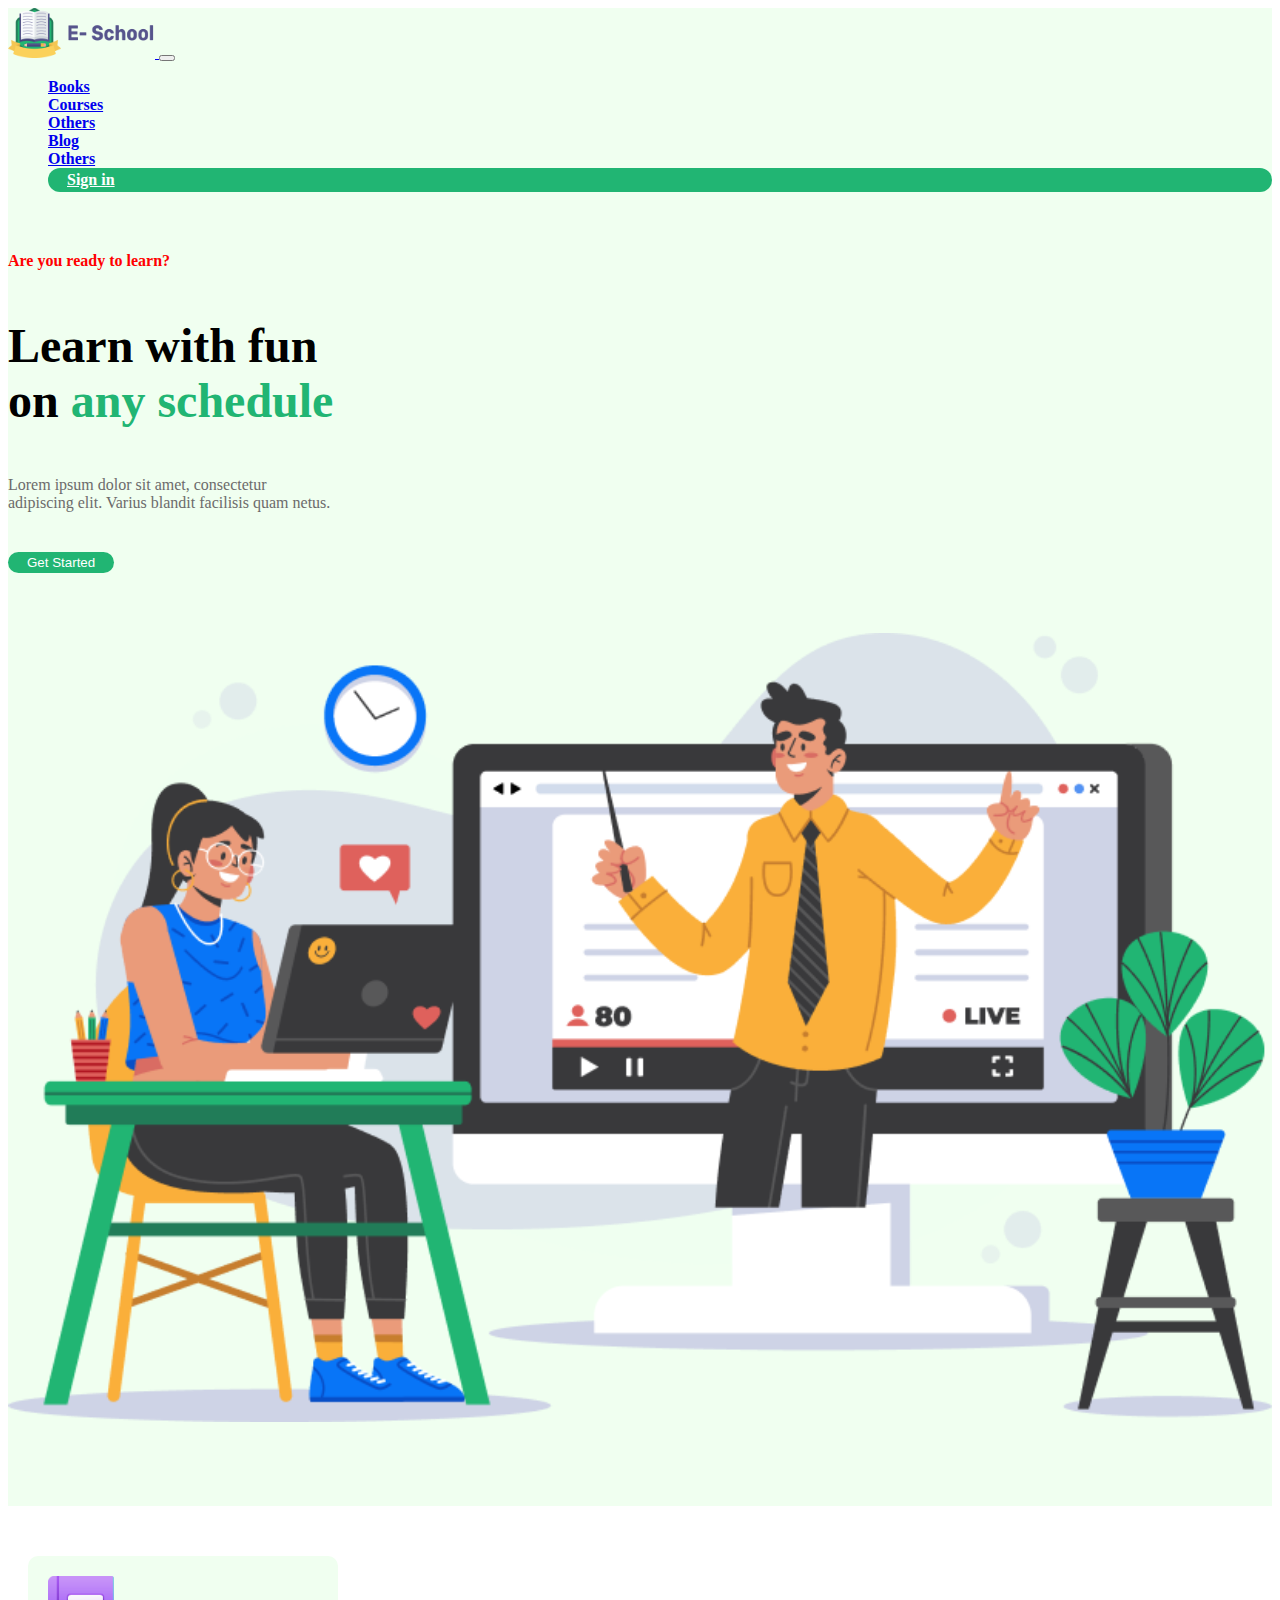
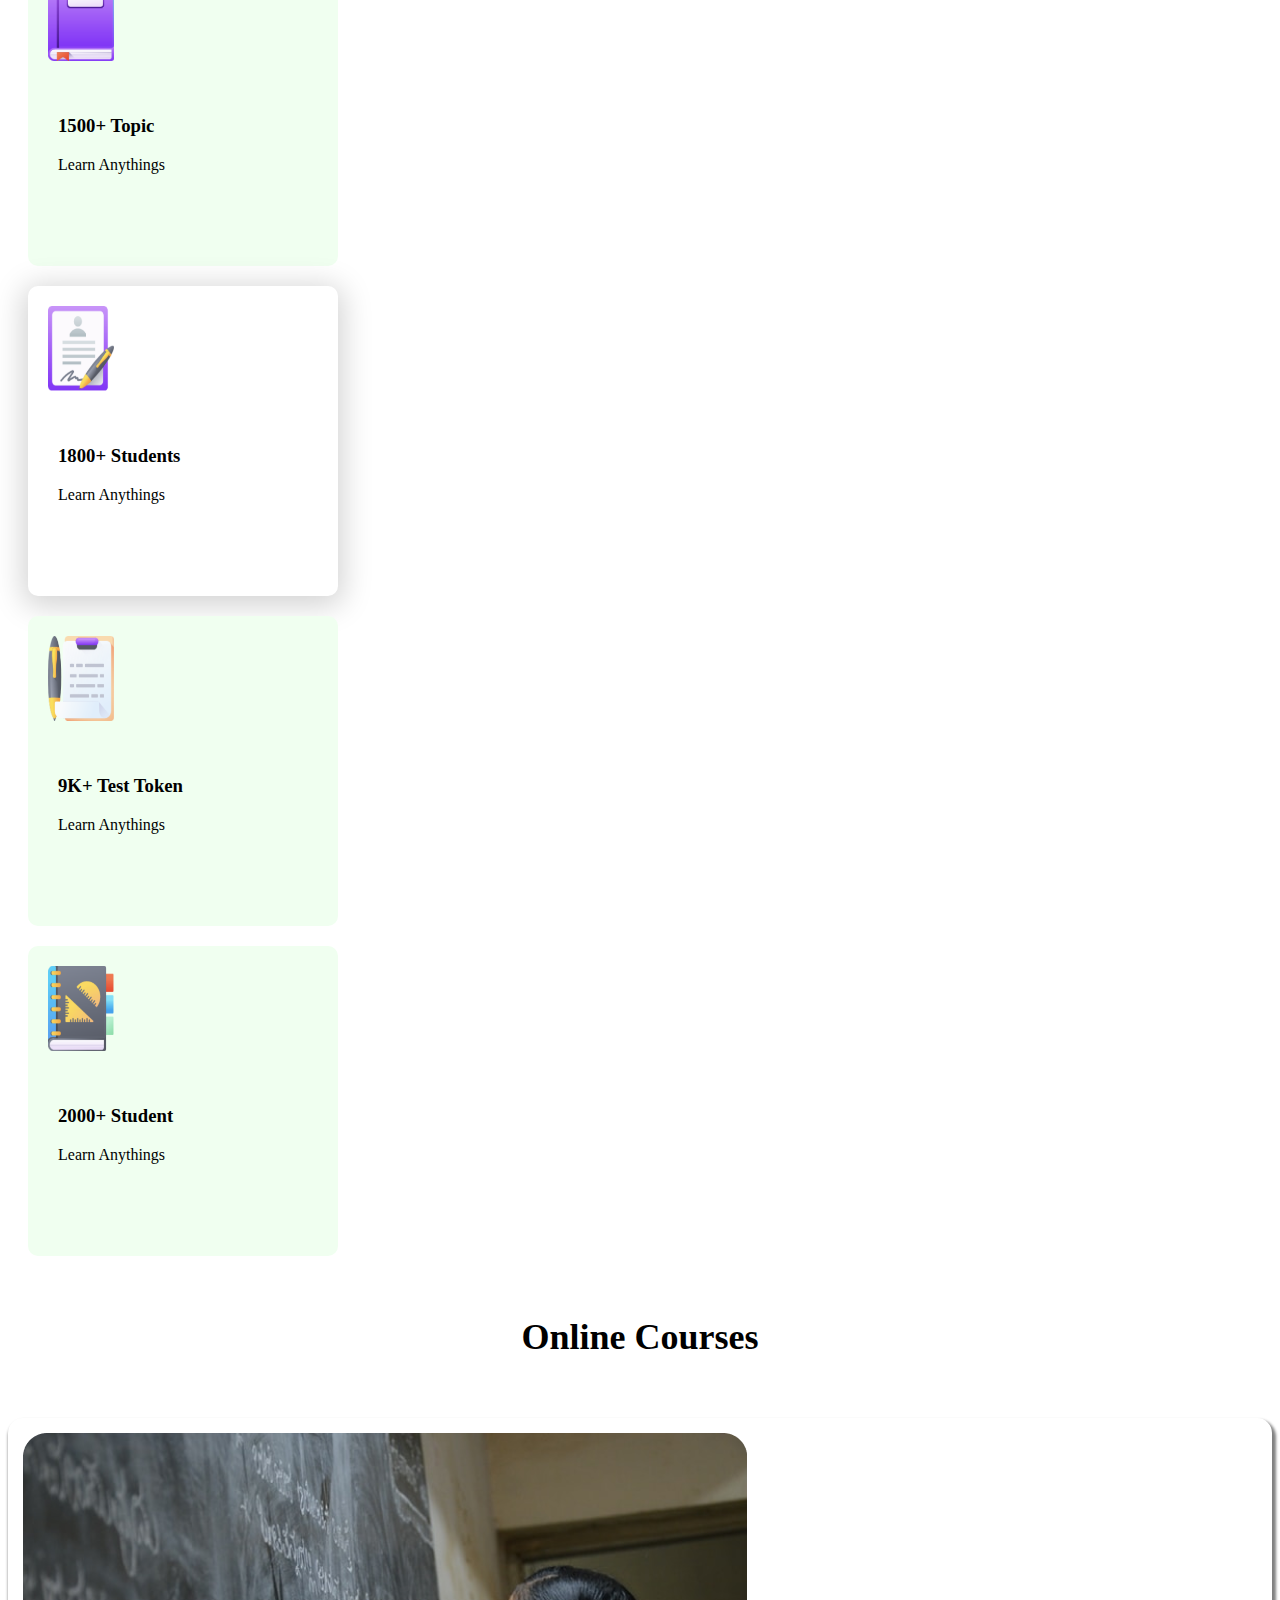
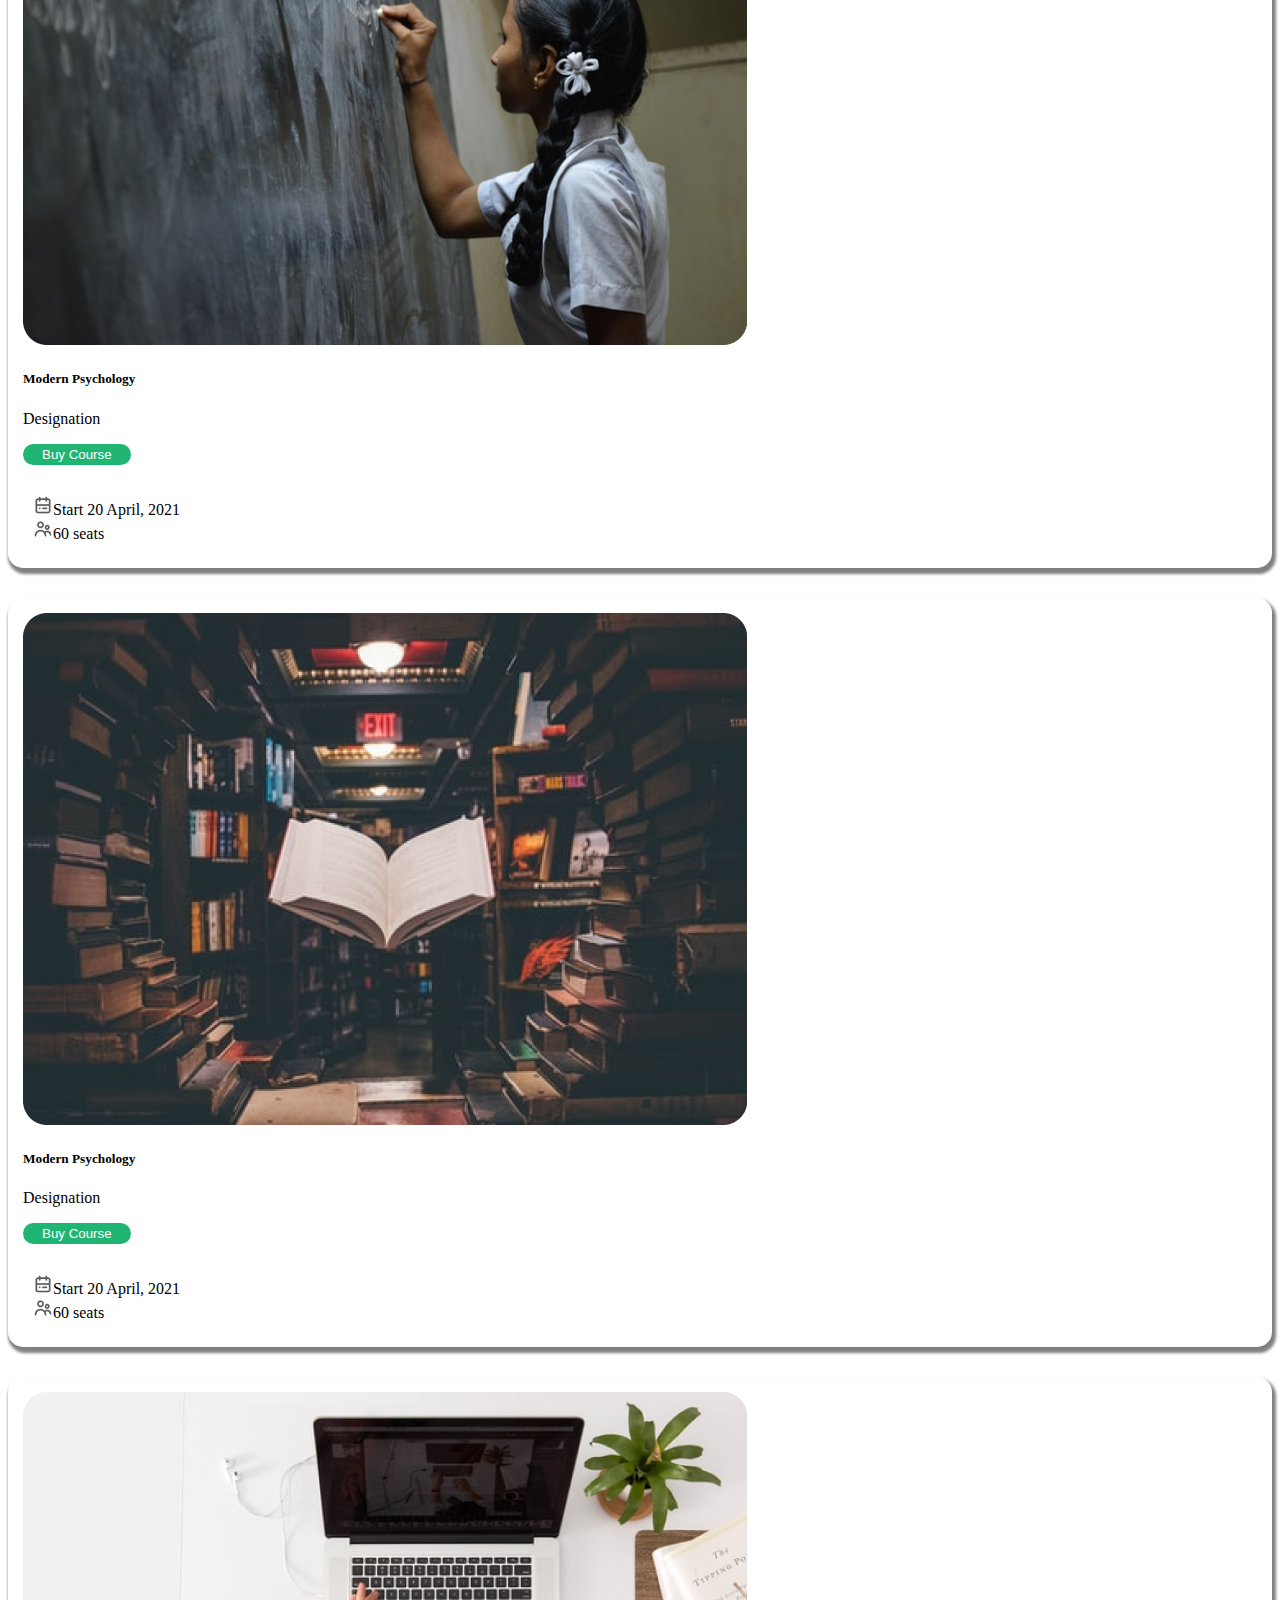
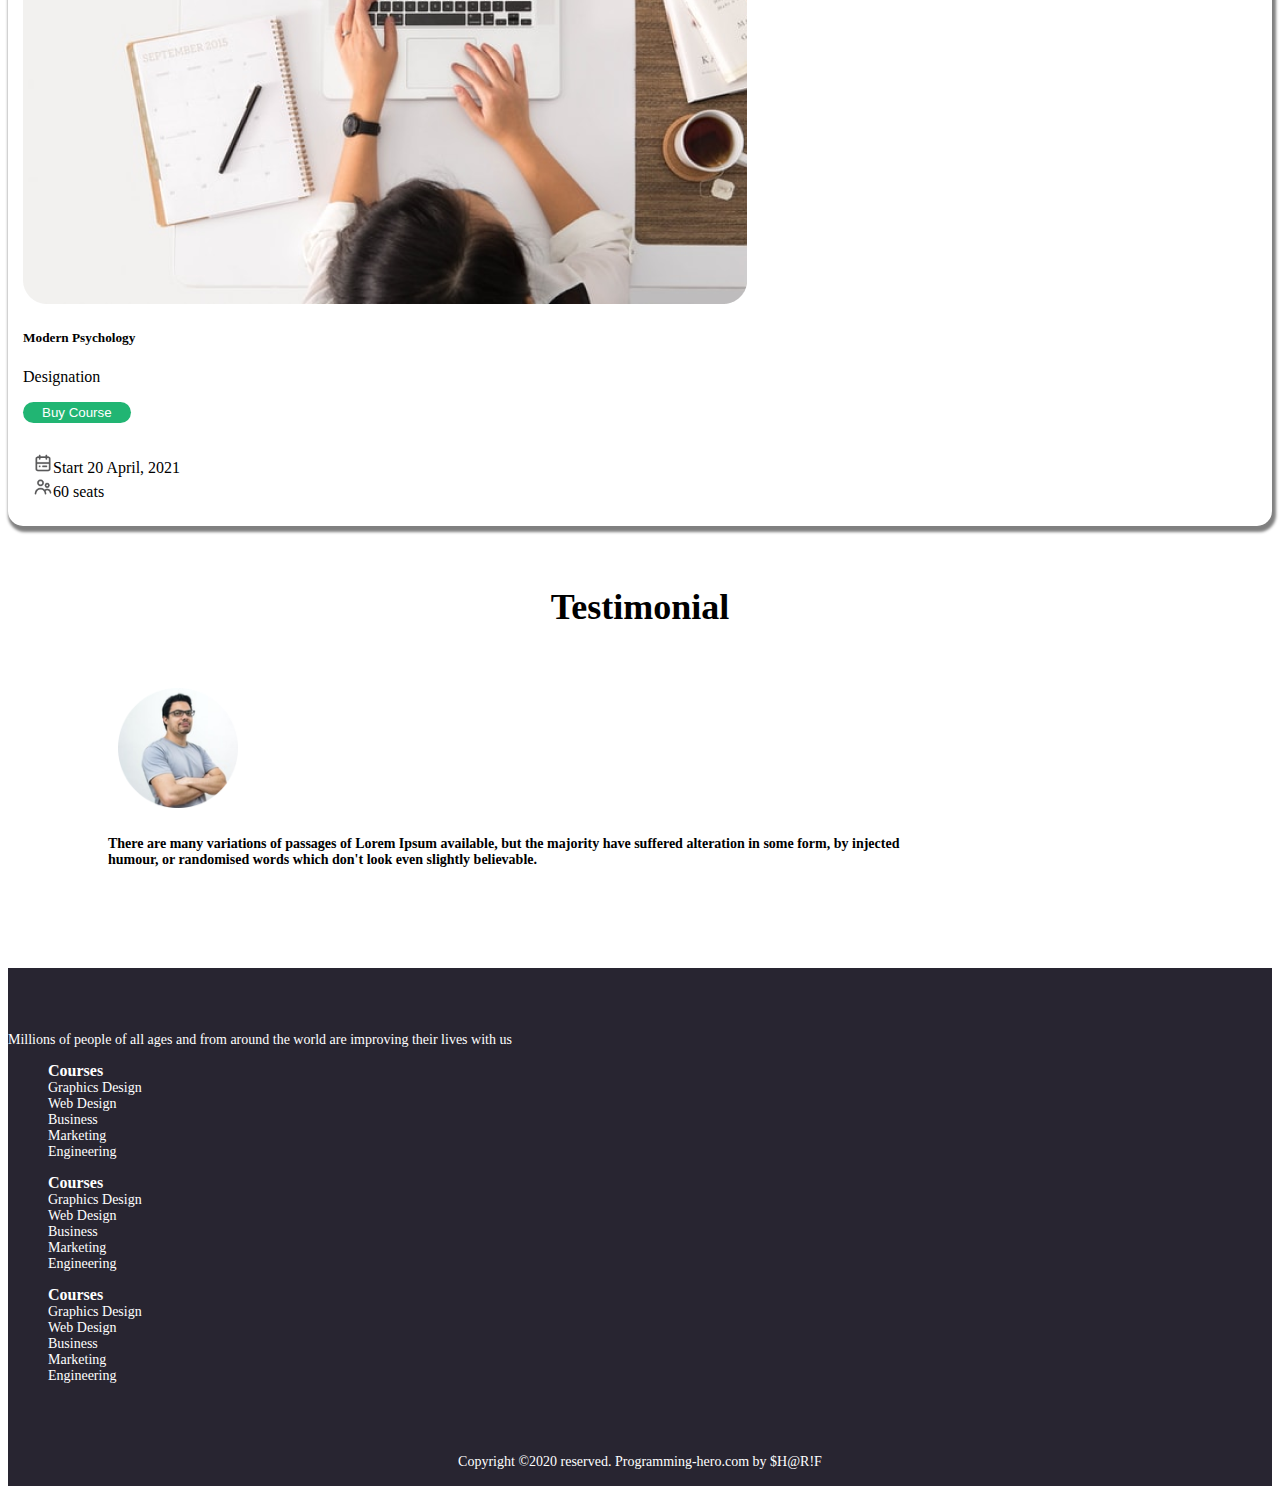
==== commit 5b2fb7bd: "finishes" ====
--- a/index.html
+++ b/index.html
@@ -4,7 +4,7 @@
     <meta charset="UTF-8">
     <meta name="viewport" content="width=device-width, initial-scale=1.0">
     <title>E-Commerce</title>
-    <link rel="stylesheet" href="styles.css">
+    <link rel="stylesheet" href="style.css">
     <link rel="shortcut icon" href="images/ICON/Logo.png" type="image/x-icon">
     <link rel="stylesheet" href="https://stackpath.bootstrapcdn.com/bootstrap/4.5.0/css/bootstrap.min.css" integrity="sha384-9aIt2nRpC12Uk9gS9baDl411NQApFmC26EwAOH8WgZl5MYYxFfc+NcPb1dKGj7Sk" crossorigin="anonymous">
 </head>
--- a/style.css
+++ b/style.css
@@ -0,0 +1,251 @@
+.bg-color{
+    background-color: #F0FFF0;
+    font-weight: 600;
+    font-size: 16px;
+}
+
+.buy-now-button{
+    background-color: #21B573;
+    border-radius: 33px;
+    padding: 3px 19px;
+    color: white;
+    border: none;
+}
+.font-red{
+    color: red;
+    font-size: 16px;
+    margin: 60px 0px 40px 0px;
+}
+.learn-font{
+    font-weight: bold;
+    font-size: 48px;
+}
+.any-font{
+    color: #21B573;
+}
+.small-font{
+    font-family: Poppins;
+    font-size: 16px;
+    font-weight: normal;
+    color: #6C6B6B;
+    margin: 30px 0px 40px 0px;
+}
+.first-photo img{
+    margin: 60px 0px 80px 0px;
+    width: 100%;
+    height: 100%,
+}
+.second-part{
+    margin: 50px 0px;
+}
+.box-img{
+    width: 66px;
+    height: 85px;
+}
+.simple-box-white{
+    width: 270px;
+    height: 270px;
+    background-color: white;
+    padding: 20px;
+    border-radius: 10px;
+    margin: 20px;
+    box-shadow: 0px 5px 30px 5px lightgrey;
+}
+
+.simple-box{
+    width: 270px;
+    height: 270px;
+    background-color: #F0FFF0;
+    padding: 20px;
+    border-radius: 10px;
+    margin: 20px;
+}
+.text-margin{
+    margin: 50px 10px 10px 10px;
+}
+.middle-font{
+    font-size: 36px;
+    text-align: center;
+    font-weight: bold;
+    margin: 60px 0px;
+}
+.foont-size{
+    font-weight: 500;
+    font-size: 16px;
+    padding: 10px;
+    margin-top: 20px;
+}
+.card{
+    margin-bottom: 30px;
+    padding: 15px;
+    box-shadow: 2px 4px 3px 2px gray;
+
+}
+.card-hover:hover{
+    transform: scale(1.05);
+    transition: transform .3s;
+}
+.marzin{
+    padding: 0px 100px 0px 100px;
+}
+.man-photo {
+    width: 120px;
+    height: 120px;
+    margin: 0px 20px 10px 10px;
+   
+}
+.lorem{
+    font-family: Poppins;
+    font-weight: bold;
+    font-size: 14px;
+    margin-top: 10px;
+    max-width: 75%;
+  
+}
+.fourth-part{
+    margin-bottom: 100px;
+}
+.last-part{
+    margin: 50px 0px 0px;
+    background-color: #282531;
+    padding: 50px 0px 2px 0px;
+}
+.last-font{
+    font-family: Poppins;
+    font-size: 14px;
+    color: #FFFFFF;
+   
+}
+ul{
+    list-style-type: none;
+}
+.last-col{
+    font-weight: bold;
+    font-size: 16px;
+}
+.bg-color{
+    background-color: #F0FFF0;
+    font-weight: 600;
+    font-size: 16px;
+}
+
+.buy-now-button{
+    background-color: #21B573;
+    border-radius: 33px;
+    padding: 3px 19px;
+    color: white;
+    border: none;
+}
+.font-red{
+    color: red;
+    font-size: 16px;
+    margin: 60px 0px 40px 0px;
+}
+.learn-font{
+    font-weight: bold;
+    font-size: 48px;
+}
+.any-font{
+    color: #21B573;
+}
+.small-font{
+    font-family: Poppins;
+    font-size: 16px;
+    font-weight: normal;
+    color: #6C6B6B;
+    margin: 30px 0px 40px 0px;
+}
+.first-photo img{
+    margin: 60px 0px 80px 0px;
+    width: 100%;
+    height: 100%,
+}
+.second-part{
+    margin: 50px 0px;
+}
+.box-img{
+    width: 66px;
+    height: 85px;
+}
+.simple-box-white{
+    width: 270px;
+    height: 270px;
+    background-color: white;
+    padding: 20px;
+    border-radius: 10px;
+    margin: 20px;
+    box-shadow: 0px 5px 30px 5px lightgrey;
+}
+    
+
+.simple-box{
+    width: 270px;
+    height: 270px;
+    background-color: #F0FFF0;
+    padding: 20px;
+    border-radius: 10px;
+    margin: 20px;
+}
+.text-margin{
+    margin: 50px 10px 10px 10px;
+}
+.middle-font{
+    font-size: 36px;
+    text-align: center;
+    font-weight: bold;
+    margin: 60px 0px;
+}
+.foont-size{
+    font-weight: 500;
+    font-size: 16px;
+    padding: 10px;
+    margin-top: 20px;
+}
+.card{
+    margin-bottom: 30px;
+    padding: 15px;
+    box-shadow: 2px 4px 3px 2px gray;
+
+}
+.card-hover:hover{
+    transform: scale(1.05);
+    transition: transform .3s;
+}
+.marzin{
+    padding: 0px 100px 0px 100px;
+}
+.man-photo {
+    width: 120px;
+    height: 120px;
+    margin: 0px 20px 10px 10px;
+   
+}
+.lorem{
+    font-family: Poppins;
+    font-weight: bold;
+    font-size: 14px;
+    margin-top: 10px;
+    max-width: 75%;
+  
+}
+.fourth-part{
+    margin-bottom: 100px;
+}
+.last-part{
+    margin: 50px 0px 0px;
+    background-color: #282531;
+    padding: 50px 0px 2px 0px;
+}
+.last-font{
+    font-family: Poppins;
+    font-size: 14px;
+    color: #FFFFFF;
+   
+}
+ul{
+    list-style-type: none;
+}
+.last-col{
+    font-weight: bold;
+    font-size: 16px;
+}
